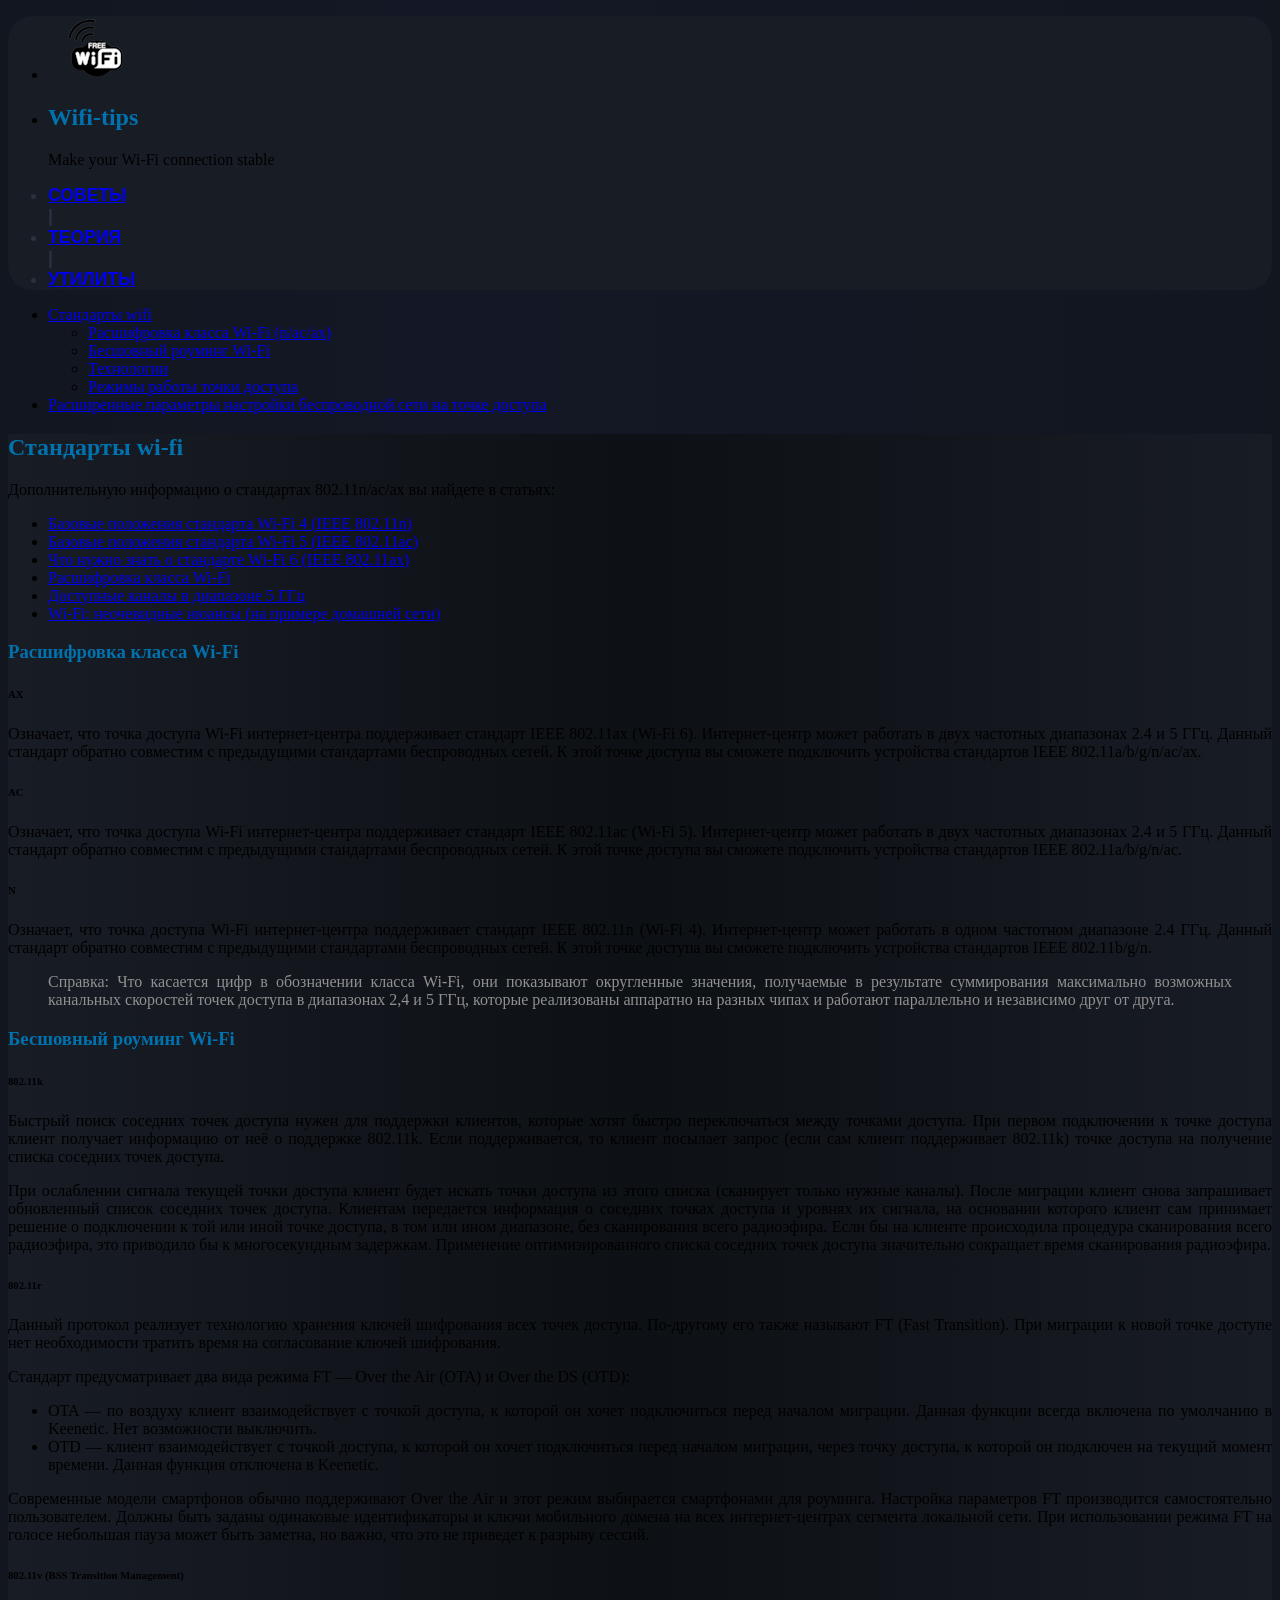
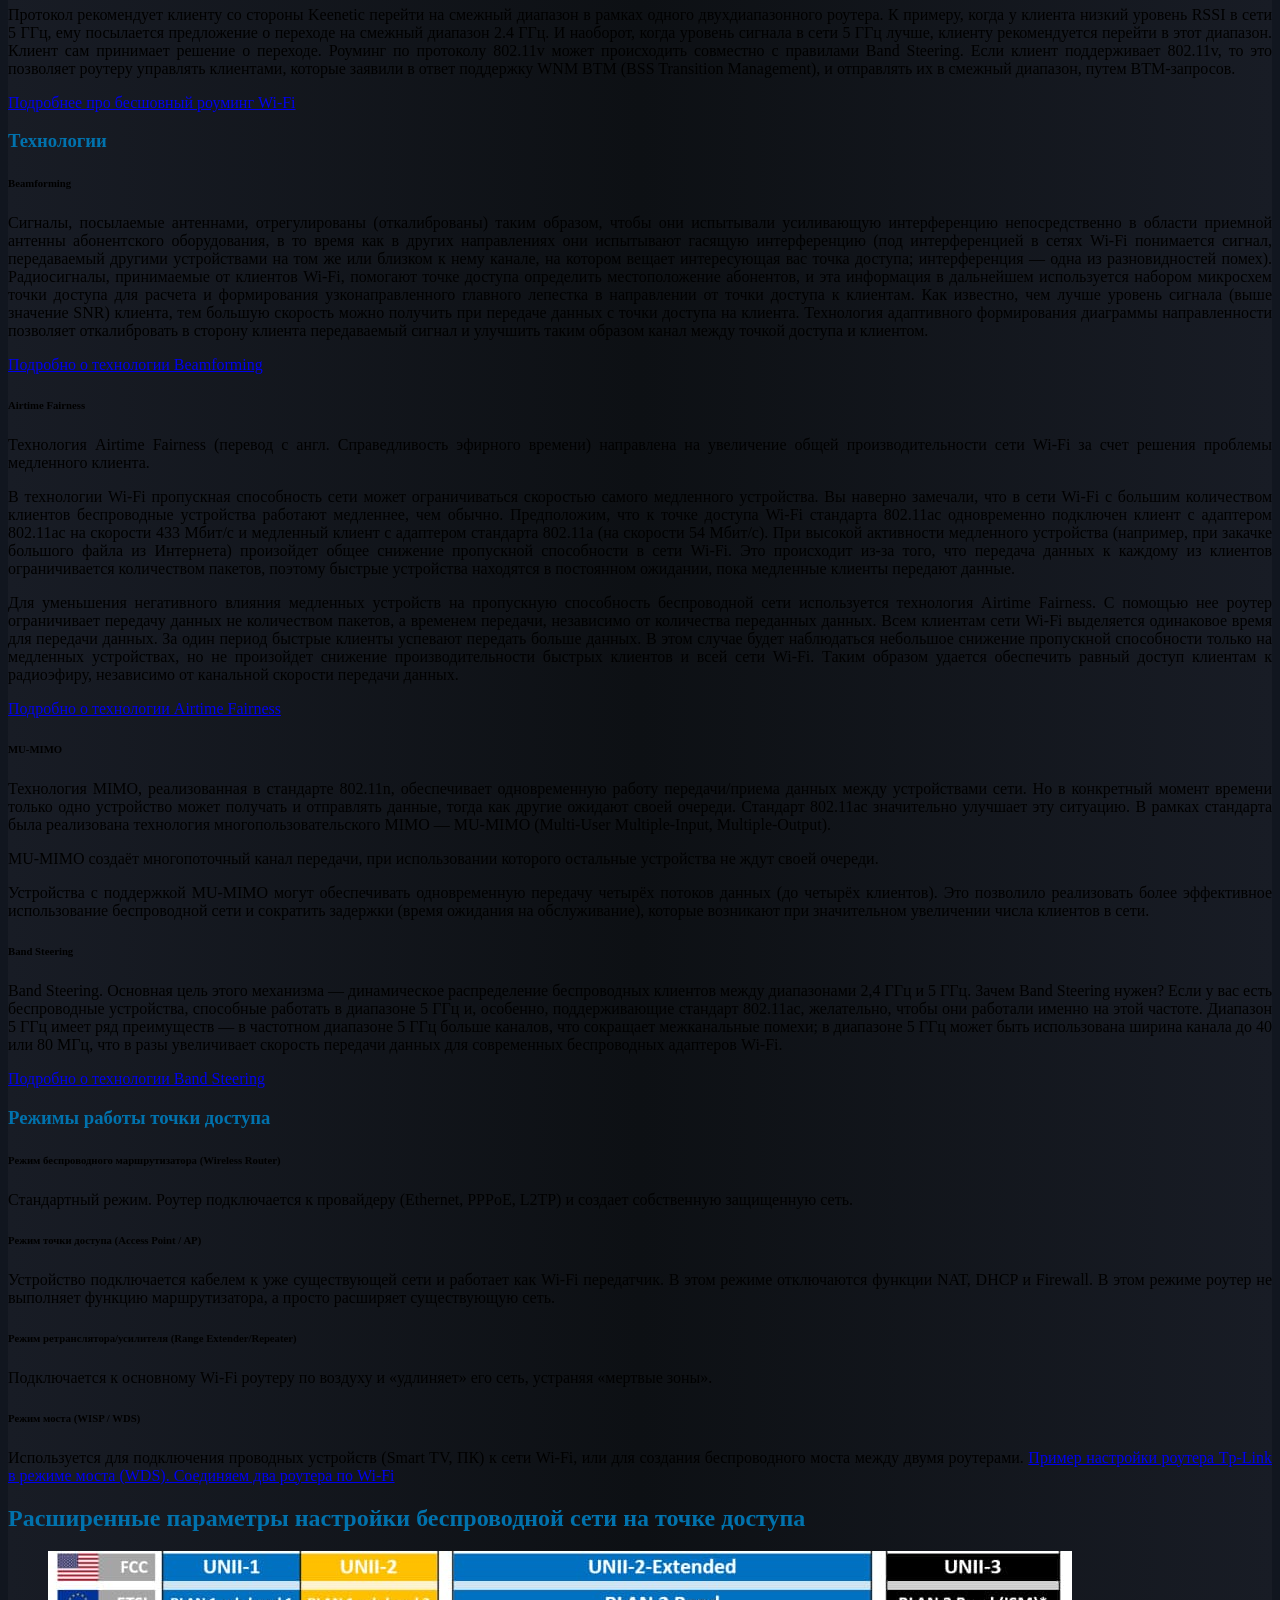
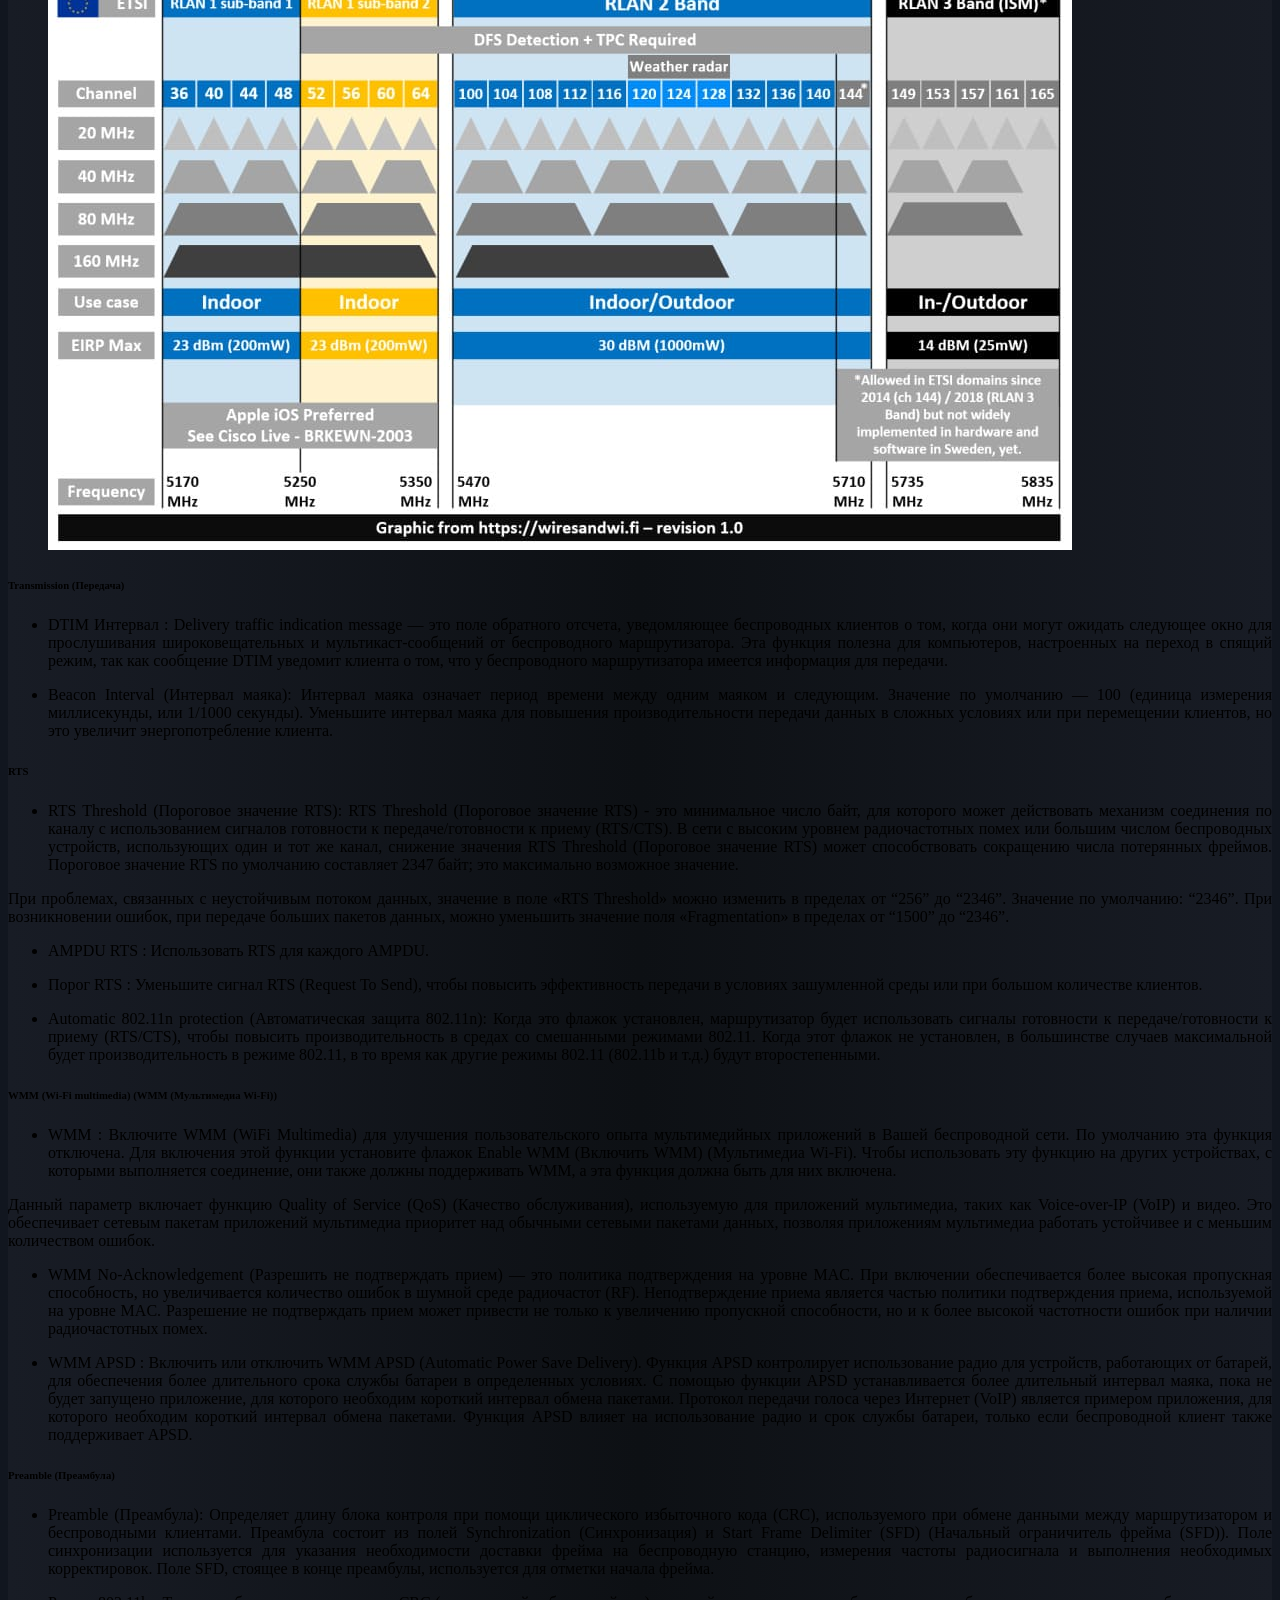
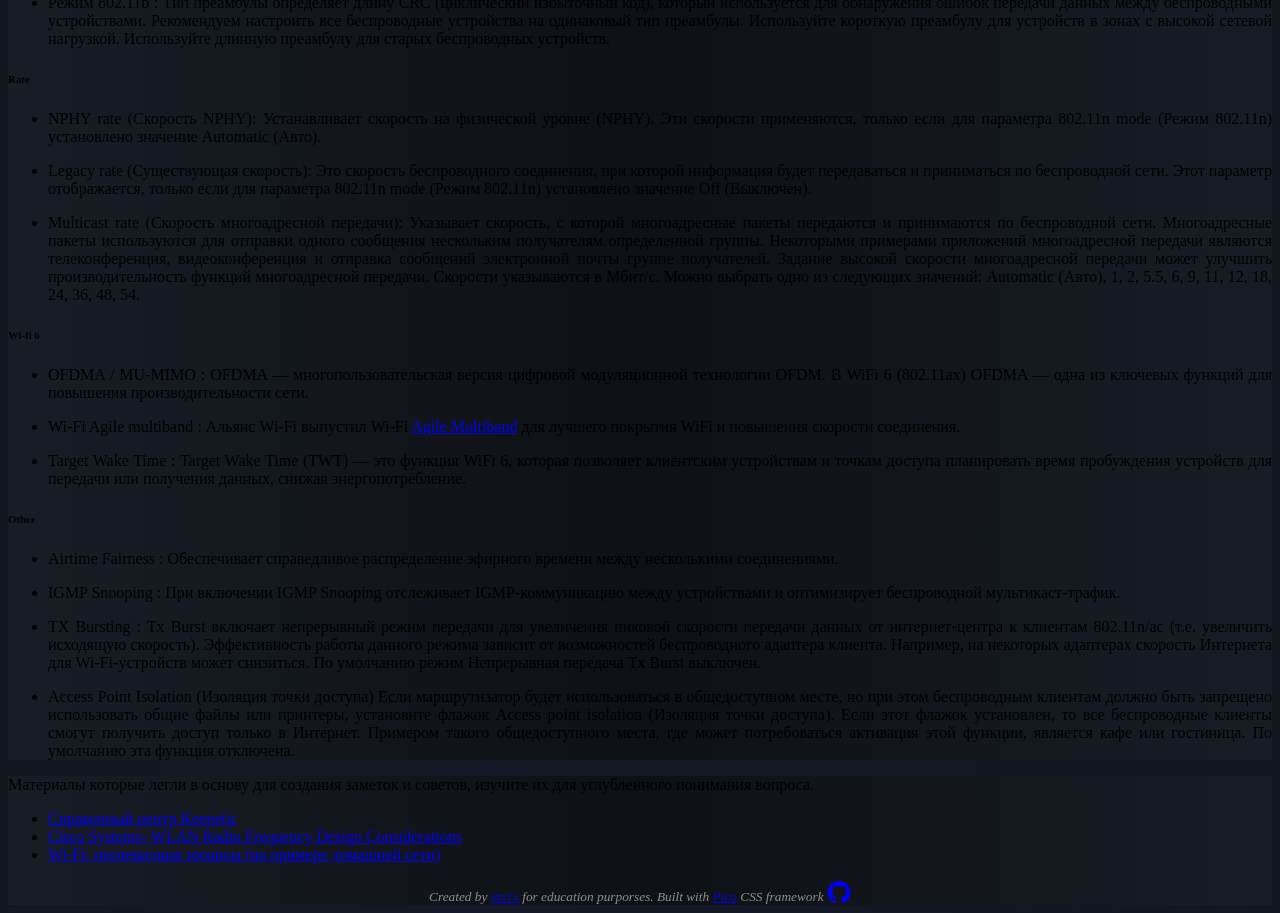
==== resources.html @ c03cee31 "Add more pages - Add resources and tools page - Add template" ====
<!DOCTYPE html>
<html lang="ru-BY">
  <head>
    <meta charset="utf-8">
    <meta name="viewport" content="width=device-width, initial-scale=1">
    <meta name="color-scheme" content="light dark">
    <title>Wi-fi tips</title>
    <meta name="description" content="Wi-Fi tips">
    <link rel="shortcut icon" href="assets/img/favicon.ico"/>
    <link rel="stylesheet" href="assets/css/pico.min.css">
    <link rel="stylesheet" href="assets/css/custom.css">
  </head>

  <body>
    <!-- Header -->
    <header class="container">
      <nav>
        <ul>
          <li>
            <img src="assets/img/wifi-logo-small.png"/>
          </li>
          <li>
            <hgroup>
              <h1>Wifi-tips</h1>
              <p>Make your Wi-Fi connection stable</p>
            </hgroup>
          </li>
        </ul>
        <ul>
          <strong id="navmenu">
            <li><a href="index.html#contents">Советы</a></li> | 
            <li><a href="resources.html">Теория</a></li> | 
            <li><a href="tools.html">Утилиты</a></li> 
          </strong>
        </ul>
      </nav>
    </header>
    <!-- ./ Header -->

    <!-- Main -->
    <main class="container">
      
      <!-- Article-->
      <ul id="contents">
        <li><a href="#wifi-standarts">Стандарты wifi</a></li>
        <ul>
          <li><a href="#wifi-class">Расшифровка класса Wi-Fi (n/ac/ax)</a></li>
          <li><a href="#mesh-class">Бесшовный роуминг Wi-Fi</a></li>
          <li><a href="#technology">Технологии</a></li>
          <li><a href="#access-point">Режимы работы точки доступа</a></li>
        </ul>
        <li><a href="#extended">Расширенные параметры настройки беспроводной сети на точке доступа</a></li>
      </ul>

      <article id="article">

        <h2 id="wifi-standarts">Стандарты wi-fi</h2>
        <p>Дополнительную информацию о стандартах 802.11n/ac/ax вы найдете в статьях:</p>
        <ul>
          <li>
            <a href="https://help.keenetic.com/hc/ru/articles/213968809">Базовые положения стандарта Wi-Fi 4 (IEEE 802.11n)</a>
          </li>
          <li>
            <a href="https://help.keenetic.com/hc/ru/articles/213968949">Базовые положения стандарта Wi-Fi 5 (IEEE 802.11ac)</a>
          </li>
          <li>
            <a href="https://help.keenetic.com/hc/ru/articles/360010536300">Что нужно знать о стандарте Wi-Fi 6 (IEEE 802.11ax)</a>
          </li>
          <li>
            <a href="https://help.keenetic.com/hc/ru/articles/360002452739-%D0%A0%D0%B0%D1%81%D1%88%D0%B8%D1%84%D1%80%D0%BE%D0%B2%D0%BA%D0%B0-%D0%BA%D0%BB%D0%B0%D1%81%D1%81%D0%B0-Wi-Fi">Расшифровка класса Wi-Fi</a>
          </li>
          <li>
            <a href="https://help.keenetic.com/hc/ru/articles/360012060379-%D0%94%D0%BE%D1%81%D1%82%D1%83%D0%BF%D0%BD%D1%8B%D0%B5-%D0%BA%D0%B0%D0%BD%D0%B0%D0%BB%D1%8B-%D0%B2-%D0%B4%D0%B8%D0%B0%D0%BF%D0%B0%D0%B7%D0%BE%D0%BD%D0%B5-5-%D0%93%D0%93%D1%86">Доступные каналы в диапазоне 5 ГГц</a>
          </li>
          <li>
            <a href="https://habr.com/ru/articles/149447/">Wi-Fi: неочевидные нюансы (на примере домашней сети)</a>
          </li>
        </ul>
        
        <h3 id="wifi-class">Расшифровка класса Wi-Fi</h3>
        <p>
          <h6>AX</h6> Означает, что точка доступа Wi-Fi интернет-центра поддерживает стандарт IEEE 802.11ax (Wi-Fi 6). Интернет-центр может работать в двух частотных диапазонах 2.4 и 5 ГГц. Данный стандарт обратно совместим с предыдущими стандартами беспроводных сетей. К этой точке доступа вы сможете подключить устройства стандартов IEEE 802.11a/b/g/n/ac/ax.
        </p>
        <p>
          <h6>AC</h6> Означает, что точка доступа Wi-Fi интернет-центра поддерживает стандарт IEEE 802.11ac (Wi-Fi 5). Интернет-центр может работать в двух частотных диапазонах 2.4 и 5 ГГц. Данный стандарт обратно совместим с предыдущими стандартами беспроводных сетей. К этой точке доступа вы сможете подключить устройства стандартов IEEE 802.11a/b/g/n/ac.
        </p>
        <p>
          <h6>N</h6> Означает, что точка доступа Wi-Fi интернет-центра поддерживает стандарт IEEE 802.11n (Wi-Fi 4). Интернет-центр может работать в одном частотном диапазоне 2.4 ГГц. Данный стандарт обратно совместим с предыдущими стандартами беспроводных сетей. К этой точке доступа вы сможете подключить устройства стандартов IEEE 802.11b/g/n.
        </p>
        <blockquote>
          Справка: Что касается цифр в обозначении класса Wi-Fi, они показывают округленные значения, получаемые в результате суммирования максимально возможных канальных скоростей точек доступа в диапазонах 2,4 и 5 ГГц, которые реализованы аппаратно на разных чипах и работают параллельно и независимо друг от друга.
        </blockquote>

        <h3 id="mesh-class">Бесшовный роуминг Wi-Fi</h3>
        <h6>802.11k</h6>
        <p>Быстрый поиск соседних точек доступа нужен для поддержки клиентов, которые хотят быстро переключаться между точками доступа. 
        При первом подключении к точке доступа клиент получает информацию от неё о поддержке 802.11k. 
        Если поддерживается, то клиент посылает запрос (если сам клиент поддерживает 802.11k) точке доступа на получение списка соседних точек доступа.
        </p>
        <p>
        При ослаблении сигнала текущей точки доступа клиент будет искать точки доступа из этого списка (сканирует только нужные каналы). 
        После миграции клиент снова запрашивает обновленный список соседних точек доступа. Клиентам передается информация о соседних точках доступа и уровнях их сигнала,
        на основании которого клиент сам принимает решение о подключении к той или иной точке доступа, в том или ином диапазоне, без сканирования всего радиоэфира. 
        Если бы на клиенте происходила процедура сканирования всего радиоэфира, это приводило бы к многосекундным задержкам. 
        Применение оптимизированного списка соседних точек доступа значительно сокращает время сканирования радиоэфира.
        </p>
        
        <h6>802.11r</h6>
        <p>Данный протокол реализует технологию хранения ключей шифрования всех точек доступа. По-другому его также называют FT (Fast Transition).
        При миграции к новой точке доступе нет необходимости тратить время на согласование ключей шифрования. 
        </p>
        <p>
          Стандарт предусматривает два вида режима FT — Over the Air (OTA) и Over the DS (OTD):
          <ul>
            <li>OTA — по воздуху клиент взаимодействует с точкой доступа, к которой он хочет подключиться перед началом миграции. Данная функции всегда включена по умолчанию в Keenetic. Нет возможности выключить.</li>
            <li>OTD — клиент взаимодействует с точкой доступа, к которой он хочет подключиться перед началом миграции, через точку доступа, к которой он подключен на текущий момент времени. Данная функция отключена в Keenetic.</li>
          </ul>
        </p>
        <p>
        Современные модели смартфонов обычно поддерживают Over the Air и этот режим выбирается смартфонами для роуминга.
        Настройка параметров FT производится самостоятельно пользователем. 
        Должны быть заданы одинаковые идентификаторы и ключи мобильного домена на всех интернет-центрах сегмента локальной сети.
        При использовании режима FT на голосе небольшая пауза может быть заметна, но важно, что это не приведет к разрыву сессий.
        </p>
        
        <h6>802.11v (BSS Transition Management)</h6>
        <p>
        Протокол рекомендует клиенту со стороны Keenetic перейти на смежный диапазон в рамках одного двухдиапазонного роутера.
        К примеру, когда у клиента низкий уровень RSSI в сети 5 ГГц, ему посылается предложение о переходе на смежный диапазон 2.4 ГГц. 
        И наоборот, когда уровень сигнала в сети 5 ГГц лучше, клиенту рекомендуется перейти в этот диапазон. Клиент сам принимает решение о переходе. 
        Роуминг по протоколу 802.11v может происходить совместно с правилами Band Steering. Если клиент поддерживает 802.11v, то это позволяет роутеру управлять клиентами,
        которые заявили в ответ поддержку WNM BTM (BSS Transition Management), и отправлять их в смежный диапазон, путем BTM-запросов.
        </p>
        <a href="https://support.keenetic.ru/ultra/kn-1811/ru/14706-wi-fi-seamless-roaming.html">Подробнее про бесшовный роуминг Wi-Fi</a>

        <h3 id="technology">Технологии</h3>
        <h6>Beamforming</h6>
        <p>
          Сигналы, посылаемые антеннами, отрегулированы (откалиброваны) таким образом, чтобы они испытывали усиливающую интерференцию непосредственно в области приемной антенны абонентского оборудования, в то время как в других направлениях они испытывают гасящую интерференцию (под интерференцией в сетях Wi-Fi понимается сигнал, передаваемый другими устройствами на том же или близком к нему канале, на котором вещает интересующая вас точка доступа; интерференция — одна из разновидностей помех).
          Радиосигналы, принимаемые от клиентов Wi-Fi, помогают точке доступа определить местоположение абонентов, и эта информация в дальнейшем используется набором микросхем точки доступа для расчета и формирования узконаправленного главного лепестка в направлении от точки доступа к клиентам. Как известно, чем лучше уровень сигнала (выше значение SNR) клиента, тем большую скорость можно получить при передаче данных с точки доступа на клиента.
          Технология адаптивного формирования диаграммы направленности позволяет откалибровать в сторону клиента передаваемый сигнал и улучшить таким образом канал между точкой доступа и клиентом.
        </p>
        <a href="https://support.keenetic.ru/ultra/kn-1811/ru/20433-beamforming-technology.html">Подробно о технологии Beamforming</a>
        
        <h6>Airtime Fairness</h6>
        <p>Технология Airtime Fairness (перевод с англ. Справедливость эфирного времени) направлена на увеличение общей производительности сети Wi-Fi за счет решения проблемы медленного клиента.</p>
        <p>
          В технологии Wi-Fi пропускная способность сети может ограничиваться скоростью самого медленного устройства. Вы наверно замечали, что в сети Wi-Fi с большим количеством клиентов беспроводные устройства работают медленнее, чем обычно. 
          Предположим, что к точке доступа Wi-Fi стандарта 802.11ac одновременно подключен клиент с адаптером 802.11ac на скорости 433 Мбит/с и медленный клиент с адаптером стандарта 802.11a (на скорости 54 Мбит/с). 
          При высокой активности медленного устройства (например, при закачке большого файла из Интернета) произойдет общее снижение пропускной способности в сети Wi-Fi. 
          Это происходит из-за того, что передача данных к каждому из клиентов ограничивается количеством пакетов, поэтому быстрые устройства находятся в постоянном ожидании, пока медленные клиенты передают данные.
        </p>
        <p>
          Для уменьшения негативного влияния медленных устройств на пропускную способность беспроводной сети используется технология Airtime Fairness. 
          С помощью нее роутер ограничивает передачу данных не количеством пакетов, а временем передачи, независимо от количества переданных данных. 
          Всем клиентам сети Wi-Fi выделяется одинаковое время для передачи данных. За один период быстрые клиенты успевают передать больше данных. 
          В этом случае будет наблюдаться небольшое снижение пропускной способности только на медленных устройствах, но не произойдет снижение производительности быстрых клиентов и всей сети Wi-Fi. 
          Таким образом удается обеспечить равный доступ клиентам к радиоэфиру, независимо от канальной скорости передачи данных.
        </p>
        <a href="https://support.keenetic.ru/ultra/kn-1811/ru/15222-airtime-fairness.html">Подробно о технологии Airtime Fairness</a>

        <h6>MU-MIMO</h6>
        <p>
        Технология MIMO, реализованная в стандарте 802.11n, обеспечивает одновременную работу передачи/приема данных между устройствами сети. 
        Но в конкретный момент времени только одно устройство может получать и отправлять данные, тогда как другие ожидают своей очереди. 
        Стандарт 802.11ас значительно улучшает эту ситуацию. В рамках стандарта была реализована технология многопользовательского MIMO — MU-MIMO (Multi-User Multiple-Input, Multiple-Output).
        </p>

        <p>MU-MIMO создаёт многопоточный канал передачи, при использовании которого остальные устройства не ждут своей очереди.</p>

        <p>
        Устройства с поддержкой MU-MIMO могут обеспечивать одновременную передачу четырёх потоков данных (до четырёх клиентов). 
        Это позволило реализовать более эффективное использование беспроводной сети и сократить задержки (время ожидания на обслуживание), которые возникают при значительном увеличении числа клиентов в сети.
        </p>

        <h6>Band Steering</h6>
        <p>
          Band Steering. Основная цель этого механизма — динамическое распределение беспроводных клиентов между диапазонами 2,4 ГГц и 5 ГГц.
          Зачем Band Steering нужен? Если у вас есть беспроводные устройства, способные работать в диапазоне 5 ГГц и, особенно, поддерживающие стандарт 802.11ac, желательно, чтобы они работали именно на этой частоте. 
          Диапазон 5 ГГц имеет ряд преимуществ — в частотном диапазоне 5 ГГц больше каналов, что сокращает межканальные помехи; в диапазоне 5 ГГц может быть использована ширина канала до 40 или 80 МГц, что в разы увеличивает скорость передачи данных для современных беспроводных адаптеров Wi-Fi. 
        </p>
        <a href="https://support.keenetic.ru/ultra/kn-1811/ru/15221-band-steering.html">Подробно о технологии Band Steering</a>
        
        <h3 id="access-point">Режимы работы точки доступа</h3>
          <h6>Режим беспроводного маршрутизатора (Wireless Router)</h6>
          Стандартный режим. Роутер подключается к провайдеру (Ethernet, PPPoE, L2TP) и создает собственную защищенную сеть.
          <h6>Режим точки доступа (Access Point / AP)</h6>
          Устройство подключается кабелем к уже существующей сети и работает как Wi-Fi передатчик. В этом режиме отключаются функции NAT, DHCP и Firewall. В этом режиме роутер не выполняет функцию маршрутизатора, а просто расширяет существующую сеть.
          <h6>Режим ретранслятора/усилителя (Range Extender/Repeater)</h6>
          Подключается к основному Wi-Fi роутеру по воздуху и «удлиняет» его сеть, устраняя «мертвые зоны».
          <h6>Режим моста (WISP / WDS)</h6>
          Используется для подключения проводных устройств (Smart TV, ПК) к сети Wi-Fi, или для создания беспроводного моста между двумя роутерами. <a href="https://help-wifi.com/tp-link/nastrojka-routera-tp-link-v-rezhime-mosta-wds-soedinyaem-dva-routera-po-wi-fi/#google_vignette">Пример настройки роутера Tp-Link в режиме моста (WDS). Соединяем два роутера по Wi-Fi</a>
        </ul>
        
        <h2 id="extended">Расширенные параметры настройки беспроводной сети на точке доступа</h2>
        
        <figure>
          <img src="assets/img/wifi-channels-5ghz.jpg"></figure>
        </figure>

        <p>
          <h6>Transmission (Передача)</h6>
        </p>
        <ul>
          <li>
            <p>DTIM Интервал : Delivery traffic indication message — это поле обратного отсчета, уведомляющее беспроводных клиентов о том, когда они могут ожидать следующее окно для прослушивания широковещательных и мультикаст-сообщений от беспроводного маршрутизатора. Эта функция полезна для компьютеров, настроенных на переход в спящий режим, так как сообщение DTIM уведомит клиента о том, что у беспроводного маршрутизатора имеется информация для передачи.</p>
          </li>
          <li>
            <p>Beacon Interval (Интервал маяка): Интервал маяка означает период времени между одним маяком и следующим. Значение по умолчанию — 100 (единица измерения миллисекунды, или 1/1000 секунды). Уменьшите интервал маяка для повышения производительности передачи данных в сложных условиях или при перемещении клиентов, но это увеличит энергопотребление клиента.</p>
          </li>
        </ul>
        <p>
          <h6>RTS</h6>
        </p>
        <ul>
          <li>RTS Threshold (Пороговое значение RTS): RTS Threshold (Пороговое значение RTS) - это минимальное число байт, для которого может действовать механизм соединения по каналу с использованием сигналов готовности к передаче/готовности к приему (RTS/CTS). В сети с высоким уровнем радиочастотных помех или большим числом беспроводных устройств, использующих один и тот же канал, снижение значения RTS Threshold (Пороговое значение RTS) может способствовать сокращению числа потерянных фреймов. Пороговое значение RTS по умолчанию составляет 2347 байт; это максимально возможное значение.</li>
        </ul>
        <p>При проблемах, связанных с неустойчивым потоком данных, значение в поле «RTS Threshold» можно изменить в пределах от “256” до “2346”. Значение по умолчанию: “2346”. При возникновении ошибок, при передаче больших пакетов данных, можно уменьшить значение поля «Fragmentation» в пределах от “1500” до “2346”. </p>
        <ul>
          <li>
            <p>AMPDU RTS : Использовать RTS для каждого AMPDU.</p>
          </li>
          <li>
            <p>Порог RTS : Уменьшите сигнал RTS (Request To Send), чтобы повысить эффективность передачи в условиях зашумленной среды или при большом количестве клиентов.</p>
          </li>
          <li>
            <p>Automatic 802.11n protection (Автоматическая защита 802.11n): Когда это флажок установлен, маршрутизатор будет использовать сигналы готовности к передаче/готовности к приему (RTS/CTS), чтобы повысить производительность в средах со смешанными режимами 802.11. Когда этот флажок не установлен, в большинстве случаев максимальной будет производительность в режиме 802.11, в то время как другие режимы 802.11 (802.11b и т.д.) будут второстепенными.</p>
          </li>
        </ul>
        <p>
          <h6>WMM (Wi-Fi multimedia) (WMM (Мультимедиа Wi-Fi))</h6>
        </p>
        <ul>
          <li>WMM : Включите WMM (WiFi Multimedia) для улучшения пользовательского опыта мультимедийных приложений в Вашей беспроводной сети. По умолчанию эта функция отключена. Для включения этой функции установите флажок Enable WMM (Включить WMM) (Мультимедиа Wi-Fi). Чтобы использовать эту функцию на других устройствах, с которыми выполняется соединение, они также должны поддерживать WMM, а эта функция должна быть для них включена.</li>
        </ul>
        <p>Данный параметр включает функцию Quality of Service (QoS) (Качество обслуживания), используемую для приложений мультимедиа, таких как Voice-over-IP (VoIP) и видео. Это обеспечивает сетевым пакетам приложений мультимедиа приоритет над обычными сетевыми пакетами данных, позволяя приложениям мультимедиа работать устойчивее и с меньшим количеством ошибок.</p>
        <ul>
          <li>
            <p>WMM No-Acknowledgement (Разрешить не подтверждать прием) — это политика подтверждения на уровне MAC. При включении обеспечивается более высокая пропускная способность, но увеличивается количество ошибок в шумной среде радиочастот (RF). Неподтверждение приема является частью политики подтверждения приема, используемой на уровне MAC. Разрешение не подтверждать прием может привести не только к увеличению пропускной способности, но и к более высокой частотности ошибок при наличии радиочастотных помех.</p>
          </li>
          <li>
            <p>WMM APSD : Включить или отключить WMM APSD (Automatic Power Save Delivery). Функция APSD контролирует использование радио для устройств, работающих от батарей, для обеспечения более длительного срока службы батареи в определенных условиях. С помощью функции APSD устанавливается более длительный интервал маяка, пока не будет запущено приложение, для которого необходим короткий интервал обмена пакетами. Протокол передачи голоса через Интернет (VoIP) является примером приложения, для которого необходим короткий интервал обмена пакетами. Функция APSD влияет на использование радио и срок службы батареи, только если беспроводной клиент также поддерживает APSD.</p>
          </li>
        </ul>
        <p>
          <h6>Preamble (Преамбула)</h6>
        </p>
        <ul>
          <li>
            <p>Preamble (Преамбула): Определяет длину блока контроля при помощи циклического избыточного кода (CRC), используемого при обмене данными между маршрутизатором и беспроводными клиентами. Преамбула состоит из полей Synchronization (Синхронизация) и Start Frame Delimiter (SFD) (Начальный ограничитель фрейма (SFD)). Поле синхронизации используется для указания необходимости доставки фрейма на беспроводную станцию, измерения частоты радиосигнала и выполнения необходимых корректировок. Поле SFD, стоящее в конце преамбулы, используется для отметки начала фрейма.</p>
          </li>
          <li>
            <p>Режим 802.11b : Тип преамбулы определяет длину CRC (циклический избыточный код), который используется для обнаружения ошибок передачи данных между беспроводными устройствами. Рекомендуем настроить все беспроводные устройства на одинаковый тип преамбулы. Используйте короткую преамбулу для устройств в зонах с высокой сетевой нагрузкой. Используйте длинную преамбулу для старых беспроводных устройств.</p>
          </li>
        </ul>
        <p>
          <h6>Rate</h6>
        </p>
        <ul>
          <li>
            <p>NPHY rate (Скорость NPHY): Устанавливает скорость на физической уровне (NPHY). Эти скорости применяются, только если для параметра 802.11n mode (Режим 802.11n) установлено значение Automatic (Авто).</p>
          </li>
          <li>
            <p>Legacy rate (Существующая скорость): Это скорость беспроводного соединения, при которой информация будет передаваться и приниматься по беспроводной сети. Этот параметр отображается, только если для параметра 802.11n mode (Режим 802.11n) установлено значение Off (Выключен).</p>
          </li>
          <li>
            <p>Multicast rate (Скорость многоадресной передачи): Указывает скорость, с которой многоадресные пакеты передаются и принимаются по беспроводной сети. Многоадресные пакеты используются для отправки одного сообщения нескольким получателям определенной группы. Некоторыми примерами приложений многоадресной передачи являются телеконференция, видеоконференция и отправка сообщений электронной почты группе получателей. Задание высокой скорости многоадресной передачи может улучшить производительность функций многоадресной передачи. Скорости указываются в Мбит/с. Можно выбрать одно из следующих значений: Automatic (Авто), 1, 2, 5.5, 6, 9, 11, 12, 18, 24, 36, 48, 54.</p>
          </li>
        </ul>
        <p>
          <h6>Wi-fi 6</h6>
        </p>
        <ul>
          <li>
            <p>OFDMA / MU-MIMO : OFDMA — многопользовательская версия цифровой модуляционной технологии OFDM. В WiFi 6 (802.11ax) OFDMA — одна из ключевых функций для повышения производительности сети.</p>
          </li>
          <li>
            <p>Wi-Fi Agile multiband : Альянс Wi-Fi выпустил Wi-Fi <a href="https://www.asus.com/ru/support/faq/1042471/">Agile Multiband</a> для лучшего покрытия WiFi и повышения скорости соединения. </p>
          </li>
          <li>
            <p>Target Wake Time : Target Wake Time (TWT) — это функция WiFi 6, которая позволяет клиентским устройствам и точкам доступа планировать время пробуждения устройств для передачи или получения данных, снижая энергопотребление.</p>
          </li>
        </ul>
        <p>
          <h6>Other</h6>
        </p>
        <ul>
          <li>
            <p>Airtime Fairness : Обеспечивает справедливое распределение эфирного времени между несколькими соединениями.</p>
          </li>
          <li>
            <p>IGMP Snooping : При включении IGMP Snooping отслеживает IGMP-коммуникацию между устройствами и оптимизирует беспроводной мультикаст-трафик.</p>
          </li>
          <li>
            <p>TX Bursting : Tx Burst включает непрерывный режим передачи для увеличения пиковой скорости передачи данных от интернет-центра к клиентам 802.11n/ac (т.е. увеличить исходящую скорость). Эффективность работы данного режима зависит от возможностей беспроводного адаптера клиента. Например, на некоторых адаптерах скорость Интернета для Wi-Fi-устройств может снизиться. По умолчанию режим Непрерывная передача Tx Burst выключен.</p>
          </li>
          <li>
            <p>Access Point Isolation (Изоляция точки доступа) Если маршрутизатор будет использоваться в общедоступном месте, но при этом беспроводным клиентам должно быть запрещено использовать общие файлы или принтеры, установите флажок Access point isolation (Изоляция точки доступа). Если этот флажок установлен, то все беспроводные клиенты смогут получить доступ только в Интернет. Примером такого общедоступного места, где может потребоваться активация этой функции, является кафе или гостиница. По умолчанию эта функция отключена.</p>
          </li>
        </ul>
      </article>

    <article id="footer">
      <p>Материалы которые легли в основу для создания заметок и советов, изучите их для углубленного понимания вопроса.</p>
      <p>
        <ul>
          <li><a href="https://support.keenetic.ru/ultra/kn-1811/ru/19950-wi-fi.html">Справочный центр Keenetic</a></li>
          <li><a href="https://www.cisco.com/en/US/docs/solutions/Enterprise/Mobility/emob30dg/RFDesign.html#wp1000390">Cisco Systems- WLAN Radio Frequency Design Considerations</a></li>
          <li><a href="https://habr.com/ru/articles/149447/">Wi-Fi: неочевидные нюансы (на примере домашней сети)</a></li>
        </ul>
      </p>
      <footer>
        <small>
          Created by <a href="https://github.com/ins1x/">ins1x</a> for education purporses. Built with <a href="https://picocss.com">Pico</a> CSS framework
          <a href="https://github.com/ins1x/wifi-tips">
            <svg data-component="Octicon" aria-hidden="true" focusable="false" class="octicon octicon-mark-github" viewBox="0 0 24 24" width="24" height="24" fill="currentColor" display="inline-block" overflow="visible" style="vertical-align:text-bottom"><path d="M10.226 17.284c-2.965-.36-5.054-2.493-5.054-5.256 0-1.123.404-2.336 1.078-3.144-.292-.741-.247-2.314.09-2.965.898-.112 2.111.36 2.83 1.01.853-.269 1.752-.404 2.853-.404 1.1 0 1.999.135 2.807.382.696-.629 1.932-1.1 2.83-.988.315.606.36 2.179.067 2.942.72.854 1.101 2 1.101 3.167 0 2.763-2.089 4.852-5.098 5.234.763.494 1.28 1.572 1.28 2.807v2.336c0 .674.561 1.056 1.235.786 4.066-1.55 7.255-5.615 7.255-10.646C23.5 6.188 18.334 1 11.978 1 5.62 1 .5 6.188.5 12.545c0 4.986 3.167 9.12 7.435 10.669.606.225 1.19-.18 1.19-.786V20.63a2.9 2.9 0 0 1-1.078.224c-1.483 0-2.359-.808-2.987-2.313-.247-.607-.517-.966-1.034-1.033-.27-.023-.359-.135-.359-.27 0-.27.45-.471.898-.471.652 0 1.213.404 1.797 1.235.45.651.921.943 1.483.943.561 0 .92-.202 1.437-.719.382-.381.674-.718.944-.943"></path></svg>
          </a>
        </small>
      </footer>
    </article>
      <!-- ./ Articles-->
    </main>
    <!-- ./ Main -->
  </body>
</html>
---- assets/css/pico.min.css ----
@charset "UTF-8";/*!
 * Pico CSS ✨ v2.1.1 (https://picocss.com)
 * Copyright 2019-2025 - Licensed under MIT
 */:host,:root{--pico-font-family-emoji:"Apple Color Emoji","Segoe UI Emoji","Segoe UI Symbol","Noto Color Emoji";--pico-font-family-sans-serif:system-ui,"Segoe UI",Roboto,Oxygen,Ubuntu,Cantarell,Helvetica,Arial,"Helvetica Neue",sans-serif,var(--pico-font-family-emoji);--pico-font-family-monospace:ui-monospace,SFMono-Regular,"SF Mono",Menlo,Consolas,"Liberation Mono",monospace,var(--pico-font-family-emoji);--pico-font-family:var(--pico-font-family-sans-serif);--pico-line-height:1.5;--pico-font-weight:400;--pico-font-size:100%;--pico-text-underline-offset:0.1rem;--pico-border-radius:0.25rem;--pico-border-width:0.0625rem;--pico-outline-width:0.125rem;--pico-transition:0.2s ease-in-out;--pico-spacing:1rem;--pico-typography-spacing-vertical:1rem;--pico-block-spacing-vertical:var(--pico-spacing);--pico-block-spacing-horizontal:var(--pico-spacing);--pico-grid-column-gap:var(--pico-spacing);--pico-grid-row-gap:var(--pico-spacing);--pico-form-element-spacing-vertical:0.75rem;--pico-form-element-spacing-horizontal:1rem;--pico-group-box-shadow:0 0 0 rgba(0, 0, 0, 0);--pico-group-box-shadow-focus-with-button:0 0 0 var(--pico-outline-width) var(--pico-primary-focus);--pico-group-box-shadow-focus-with-input:0 0 0 0.0625rem var(--pico-form-element-border-color);--pico-modal-overlay-backdrop-filter:blur(0.375rem);--pico-nav-element-spacing-vertical:1rem;--pico-nav-element-spacing-horizontal:0.5rem;--pico-nav-link-spacing-vertical:0.5rem;--pico-nav-link-spacing-horizontal:0.5rem;--pico-nav-breadcrumb-divider:">";--pico-icon-checkbox:url("data:image/svg+xml,%3Csvg xmlns='http://www.w3.org/2000/svg' width='24' height='24' viewBox='0 0 24 24' fill='none' stroke='rgb(255, 255, 255)' stroke-width='4' stroke-linecap='round' stroke-linejoin='round'%3E%3Cpolyline points='20 6 9 17 4 12'%3E%3C/polyline%3E%3C/svg%3E");--pico-icon-minus:url("data:image/svg+xml,%3Csvg xmlns='http://www.w3.org/2000/svg' width='24' height='24' viewBox='0 0 24 24' fill='none' stroke='rgb(255, 255, 255)' stroke-width='4' stroke-linecap='round' stroke-linejoin='round'%3E%3Cline x1='5' y1='12' x2='19' y2='12'%3E%3C/line%3E%3C/svg%3E");--pico-icon-chevron:url("data:image/svg+xml,%3Csvg xmlns='http://www.w3.org/2000/svg' width='24' height='24' viewBox='0 0 24 24' fill='none' stroke='rgb(136, 145, 164)' stroke-width='2' stroke-linecap='round' stroke-linejoin='round'%3E%3Cpolyline points='6 9 12 15 18 9'%3E%3C/polyline%3E%3C/svg%3E");--pico-icon-date:url("data:image/svg+xml,%3Csvg xmlns='http://www.w3.org/2000/svg' width='24' height='24' viewBox='0 0 24 24' fill='none' stroke='rgb(136, 145, 164)' stroke-width='2' stroke-linecap='round' stroke-linejoin='round'%3E%3Crect x='3' y='4' width='18' height='18' rx='2' ry='2'%3E%3C/rect%3E%3Cline x1='16' y1='2' x2='16' y2='6'%3E%3C/line%3E%3Cline x1='8' y1='2' x2='8' y2='6'%3E%3C/line%3E%3Cline x1='3' y1='10' x2='21' y2='10'%3E%3C/line%3E%3C/svg%3E");--pico-icon-time:url("data:image/svg+xml,%3Csvg xmlns='http://www.w3.org/2000/svg' width='24' height='24' viewBox='0 0 24 24' fill='none' stroke='rgb(136, 145, 164)' stroke-width='2' stroke-linecap='round' stroke-linejoin='round'%3E%3Ccircle cx='12' cy='12' r='10'%3E%3C/circle%3E%3Cpolyline points='12 6 12 12 16 14'%3E%3C/polyline%3E%3C/svg%3E");--pico-icon-search:url("data:image/svg+xml,%3Csvg xmlns='http://www.w3.org/2000/svg' width='24' height='24' viewBox='0 0 24 24' fill='none' stroke='rgb(136, 145, 164)' stroke-width='1.5' stroke-linecap='round' stroke-linejoin='round'%3E%3Ccircle cx='11' cy='11' r='8'%3E%3C/circle%3E%3Cline x1='21' y1='21' x2='16.65' y2='16.65'%3E%3C/line%3E%3C/svg%3E");--pico-icon-close:url("data:image/svg+xml,%3Csvg xmlns='http://www.w3.org/2000/svg' width='24' height='24' viewBox='0 0 24 24' fill='none' stroke='rgb(136, 145, 164)' stroke-width='3' stroke-linecap='round' stroke-linejoin='round'%3E%3Cline x1='18' y1='6' x2='6' y2='18'%3E%3C/line%3E%3Cline x1='6' y1='6' x2='18' y2='18'%3E%3C/line%3E%3C/svg%3E");--pico-icon-loading:url("data:image/svg+xml,%3Csvg fill='none' height='24' width='24' viewBox='0 0 24 24' xmlns='http://www.w3.org/2000/svg' %3E%3Cstyle%3E g %7B animation: rotate 2s linear infinite; transform-origin: center center; %7D circle %7B stroke-dasharray: 75,100; stroke-dashoffset: -5; animation: dash 1.5s ease-in-out infinite; stroke-linecap: round; %7D @keyframes rotate %7B 0%25 %7B transform: rotate(0deg); %7D 100%25 %7B transform: rotate(360deg); %7D %7D @keyframes dash %7B 0%25 %7B stroke-dasharray: 1,100; stroke-dashoffset: 0; %7D 50%25 %7B stroke-dasharray: 44.5,100; stroke-dashoffset: -17.5; %7D 100%25 %7B stroke-dasharray: 44.5,100; stroke-dashoffset: -62; %7D %7D %3C/style%3E%3Cg%3E%3Ccircle cx='12' cy='12' r='10' fill='none' stroke='rgb(136, 145, 164)' stroke-width='4' /%3E%3C/g%3E%3C/svg%3E")}@media (min-width:576px){:host,:root{--pico-font-size:106.25%}}@media (min-width:768px){:host,:root{--pico-font-size:112.5%}}@media (min-width:1024px){:host,:root{--pico-font-size:118.75%}}@media (min-width:1280px){:host,:root{--pico-font-size:125%}}@media (min-width:1536px){:host,:root{--pico-font-size:131.25%}}a{--pico-text-decoration:underline}a.contrast,a.secondary{--pico-text-decoration:underline}small{--pico-font-size:0.875em}h1,h2,h3,h4,h5,h6{--pico-font-weight:700}h1{--pico-font-size:2rem;--pico-line-height:1.125;--pico-typography-spacing-top:3rem}h2{--pico-font-size:1.75rem;--pico-line-height:1.15;--pico-typography-spacing-top:2.625rem}h3{--pico-font-size:1.5rem;--pico-line-height:1.175;--pico-typography-spacing-top:2.25rem}h4{--pico-font-size:1.25rem;--pico-line-height:1.2;--pico-typography-spacing-top:1.874rem}h5{--pico-font-size:1.125rem;--pico-line-height:1.225;--pico-typography-spacing-top:1.6875rem}h6{--pico-font-size:1rem;--pico-line-height:1.25;--pico-typography-spacing-top:1.5rem}tfoot td,tfoot th,thead td,thead th{--pico-font-weight:600;--pico-border-width:0.1875rem}code,kbd,pre,samp{--pico-font-family:var(--pico-font-family-monospace)}kbd{--pico-font-weight:bolder}:where(select,textarea),input:not([type=submit],[type=button],[type=reset],[type=checkbox],[type=radio],[type=file]){--pico-outline-width:0.0625rem}[type=search]{--pico-border-radius:5rem}[type=checkbox],[type=radio]{--pico-border-width:0.125rem}[type=checkbox][role=switch]{--pico-border-width:0.1875rem}details.dropdown summary:not([role=button]){--pico-outline-width:0.0625rem}nav details.dropdown summary:focus-visible{--pico-outline-width:0.125rem}[role=search]{--pico-border-radius:5rem}[role=group]:has(button.secondary:focus,[type=submit].secondary:focus,[type=button].secondary:focus,[role=button].secondary:focus),[role=search]:has(button.secondary:focus,[type=submit].secondary:focus,[type=button].secondary:focus,[role=button].secondary:focus){--pico-group-box-shadow-focus-with-button:0 0 0 var(--pico-outline-width) var(--pico-secondary-focus)}[role=group]:has(button.contrast:focus,[type=submit].contrast:focus,[type=button].contrast:focus,[role=button].contrast:focus),[role=search]:has(button.contrast:focus,[type=submit].contrast:focus,[type=button].contrast:focus,[role=button].contrast:focus){--pico-group-box-shadow-focus-with-button:0 0 0 var(--pico-outline-width) var(--pico-contrast-focus)}[role=group] [role=button],[role=group] [type=button],[role=group] [type=submit],[role=group] button,[role=search] [role=button],[role=search] [type=button],[role=search] [type=submit],[role=search] button{--pico-form-element-spacing-horizontal:2rem}details summary[role=button]:not(.outline)::after{filter:brightness(0) invert(1)}[aria-busy=true]:not(input,select,textarea):is(button,[type=submit],[type=button],[type=reset],[role=button]):not(.outline)::before{filter:brightness(0) invert(1)}:host(:not([data-theme=dark])),:root:not([data-theme=dark]),[data-theme=light]{color-scheme:light;--pico-background-color:#fff;--pico-color:#373c44;--pico-text-selection-color:rgba(2, 154, 232, 0.25);--pico-muted-color:#646b79;--pico-muted-border-color:rgb(231, 234, 239.5);--pico-primary:#0172ad;--pico-primary-background:#0172ad;--pico-primary-border:var(--pico-primary-background);--pico-primary-underline:rgba(1, 114, 173, 0.5);--pico-primary-hover:#015887;--pico-primary-hover-background:#02659a;--pico-primary-hover-border:var(--pico-primary-hover-background);--pico-primary-hover-underline:var(--pico-primary-hover);--pico-primary-focus:rgba(2, 154, 232, 0.5);--pico-primary-inverse:#fff;--pico-secondary:#5d6b89;--pico-secondary-background:#525f7a;--pico-secondary-border:var(--pico-secondary-background);--pico-secondary-underline:rgba(93, 107, 137, 0.5);--pico-secondary-hover:#48536b;--pico-secondary-hover-background:#48536b;--pico-secondary-hover-border:var(--pico-secondary-hover-background);--pico-secondary-hover-underline:var(--pico-secondary-hover);--pico-secondary-focus:rgba(93, 107, 137, 0.25);--pico-secondary-inverse:#fff;--pico-contrast:#181c25;--pico-contrast-background:#181c25;--pico-contrast-border:var(--pico-contrast-background);--pico-contrast-underline:rgba(24, 28, 37, 0.5);--pico-contrast-hover:#000;--pico-contrast-hover-background:#000;--pico-contrast-hover-border:var(--pico-contrast-hover-background);--pico-contrast-hover-underline:var(--pico-secondary-hover);--pico-contrast-focus:rgba(93, 107, 137, 0.25);--pico-contrast-inverse:#fff;--pico-box-shadow:0.0145rem 0.029rem 0.174rem rgba(129, 145, 181, 0.01698),0.0335rem 0.067rem 0.402rem rgba(129, 145, 181, 0.024),0.0625rem 0.125rem 0.75rem rgba(129, 145, 181, 0.03),0.1125rem 0.225rem 1.35rem rgba(129, 145, 181, 0.036),0.2085rem 0.417rem 2.502rem rgba(129, 145, 181, 0.04302),0.5rem 1rem 6rem rgba(129, 145, 181, 0.06),0 0 0 0.0625rem rgba(129, 145, 181, 0.015);--pico-h1-color:#2d3138;--pico-h2-color:#373c44;--pico-h3-color:#424751;--pico-h4-color:#4d535e;--pico-h5-color:#5c6370;--pico-h6-color:#646b79;--pico-mark-background-color:rgb(252.5, 230.5, 191.5);--pico-mark-color:#0f1114;--pico-ins-color:rgb(28.5, 105.5, 84);--pico-del-color:rgb(136, 56.5, 53);--pico-blockquote-border-color:var(--pico-muted-border-color);--pico-blockquote-footer-color:var(--pico-muted-color);--pico-button-box-shadow:0 0 0 rgba(0, 0, 0, 0);--pico-button-hover-box-shadow:0 0 0 rgba(0, 0, 0, 0);--pico-table-border-color:var(--pico-muted-border-color);--pico-table-row-stripped-background-color:rgba(111, 120, 135, 0.0375);--pico-code-background-color:rgb(243, 244.5, 246.75);--pico-code-color:#646b79;--pico-code-kbd-background-color:var(--pico-color);--pico-code-kbd-color:var(--pico-background-color);--pico-form-element-background-color:rgb(251, 251.5, 252.25);--pico-form-element-selected-background-color:#dfe3eb;--pico-form-element-border-color:#cfd5e2;--pico-form-element-color:#23262c;--pico-form-element-placeholder-color:var(--pico-muted-color);--pico-form-element-active-background-color:#fff;--pico-form-element-active-border-color:var(--pico-primary-border);--pico-form-element-focus-color:var(--pico-primary-border);--pico-form-element-disabled-opacity:0.5;--pico-form-element-invalid-border-color:rgb(183.5, 105.5, 106.5);--pico-form-element-invalid-active-border-color:rgb(200.25, 79.25, 72.25);--pico-form-element-invalid-focus-color:var(--pico-form-element-invalid-active-border-color);--pico-form-element-valid-border-color:rgb(76, 154.5, 137.5);--pico-form-element-valid-active-border-color:rgb(39, 152.75, 118.75);--pico-form-element-valid-focus-color:var(--pico-form-element-valid-active-border-color);--pico-switch-background-color:#bfc7d9;--pico-switch-checked-background-color:var(--pico-primary-background);--pico-switch-color:#fff;--pico-switch-thumb-box-shadow:0 0 0 rgba(0, 0, 0, 0);--pico-range-border-color:#dfe3eb;--pico-range-active-border-color:#bfc7d9;--pico-range-thumb-border-color:var(--pico-background-color);--pico-range-thumb-color:var(--pico-secondary-background);--pico-range-thumb-active-color:var(--pico-primary-background);--pico-accordion-border-color:var(--pico-muted-border-color);--pico-accordion-active-summary-color:var(--pico-primary-hover);--pico-accordion-close-summary-color:var(--pico-color);--pico-accordion-open-summary-color:var(--pico-muted-color);--pico-card-background-color:var(--pico-background-color);--pico-card-border-color:var(--pico-muted-border-color);--pico-card-box-shadow:var(--pico-box-shadow);--pico-card-sectioning-background-color:rgb(251, 251.5, 252.25);--pico-dropdown-background-color:#fff;--pico-dropdown-border-color:#eff1f4;--pico-dropdown-box-shadow:var(--pico-box-shadow);--pico-dropdown-color:var(--pico-color);--pico-dropdown-hover-background-color:#eff1f4;--pico-loading-spinner-opacity:0.5;--pico-modal-overlay-background-color:rgba(232, 234, 237, 0.75);--pico-progress-background-color:#dfe3eb;--pico-progress-color:var(--pico-primary-background);--pico-tooltip-background-color:var(--pico-contrast-background);--pico-tooltip-color:var(--pico-contrast-inverse);--pico-icon-valid:url("data:image/svg+xml,%3Csvg xmlns='http://www.w3.org/2000/svg' width='24' height='24' viewBox='0 0 24 24' fill='none' stroke='rgb(76, 154.5, 137.5)' stroke-width='2' stroke-linecap='round' stroke-linejoin='round'%3E%3Cpolyline points='20 6 9 17 4 12'%3E%3C/polyline%3E%3C/svg%3E");--pico-icon-invalid:url("data:image/svg+xml,%3Csvg xmlns='http://www.w3.org/2000/svg' width='24' height='24' viewBox='0 0 24 24' fill='none' stroke='rgb(200.25, 79.25, 72.25)' stroke-width='2' stroke-linecap='round' stroke-linejoin='round'%3E%3Ccircle cx='12' cy='12' r='10'%3E%3C/circle%3E%3Cline x1='12' y1='8' x2='12' y2='12'%3E%3C/line%3E%3Cline x1='12' y1='16' x2='12.01' y2='16'%3E%3C/line%3E%3C/svg%3E")}:host(:not([data-theme=dark])) input:is([type=submit],[type=button],[type=reset],[type=checkbox],[type=radio],[type=file]),:root:not([data-theme=dark]) input:is([type=submit],[type=button],[type=reset],[type=checkbox],[type=radio],[type=file]),[data-theme=light] input:is([type=submit],[type=button],[type=reset],[type=checkbox],[type=radio],[type=file]){--pico-form-element-focus-color:var(--pico-primary-focus)}@media only screen and (prefers-color-scheme:dark){:host(:not([data-theme])),:root:not([data-theme]){color-scheme:dark;--pico-background-color:rgb(19, 22.5, 30.5);--pico-color:#c2c7d0;--pico-text-selection-color:rgba(1, 170, 255, 0.1875);--pico-muted-color:#7b8495;--pico-muted-border-color:#202632;--pico-primary:#01aaff;--pico-primary-background:#0172ad;--pico-primary-border:var(--pico-primary-background);--pico-primary-underline:rgba(1, 170, 255, 0.5);--pico-primary-hover:#79c0ff;--pico-primary-hover-background:#017fc0;--pico-primary-hover-border:var(--pico-primary-hover-background);--pico-primary-hover-underline:var(--pico-primary-hover);--pico-primary-focus:rgba(1, 170, 255, 0.375);--pico-primary-inverse:#fff;--pico-secondary:#969eaf;--pico-secondary-background:#525f7a;--pico-secondary-border:var(--pico-secondary-background);--pico-secondary-underline:rgba(150, 158, 175, 0.5);--pico-secondary-hover:#b3b9c5;--pico-secondary-hover-background:#5d6b89;--pico-secondary-hover-border:var(--pico-secondary-hover-background);--pico-secondary-hover-underline:var(--pico-secondary-hover);--pico-secondary-focus:rgba(144, 158, 190, 0.25);--pico-secondary-inverse:#fff;--pico-contrast:#dfe3eb;--pico-contrast-background:#eff1f4;--pico-contrast-border:var(--pico-contrast-background);--pico-contrast-underline:rgba(223, 227, 235, 0.5);--pico-contrast-hover:#fff;--pico-contrast-hover-background:#fff;--pico-contrast-hover-border:var(--pico-contrast-hover-background);--pico-contrast-hover-underline:var(--pico-contrast-hover);--pico-contrast-focus:rgba(207, 213, 226, 0.25);--pico-contrast-inverse:#000;--pico-box-shadow:0.0145rem 0.029rem 0.174rem rgba(7, 8.5, 12, 0.01698),0.0335rem 0.067rem 0.402rem rgba(7, 8.5, 12, 0.024),0.0625rem 0.125rem 0.75rem rgba(7, 8.5, 12, 0.03),0.1125rem 0.225rem 1.35rem rgba(7, 8.5, 12, 0.036),0.2085rem 0.417rem 2.502rem rgba(7, 8.5, 12, 0.04302),0.5rem 1rem 6rem rgba(7, 8.5, 12, 0.06),0 0 0 0.0625rem rgba(7, 8.5, 12, 0.015);--pico-h1-color:#f0f1f3;--pico-h2-color:#e0e3e7;--pico-h3-color:#c2c7d0;--pico-h4-color:#b3b9c5;--pico-h5-color:#a4acba;--pico-h6-color:#8891a4;--pico-mark-background-color:#014063;--pico-mark-color:#fff;--pico-ins-color:#62af9a;--pico-del-color:rgb(205.5, 126, 123);--pico-blockquote-border-color:var(--pico-muted-border-color);--pico-blockquote-footer-color:var(--pico-muted-color);--pico-button-box-shadow:0 0 0 rgba(0, 0, 0, 0);--pico-button-hover-box-shadow:0 0 0 rgba(0, 0, 0, 0);--pico-table-border-color:var(--pico-muted-border-color);--pico-table-row-stripped-background-color:rgba(111, 120, 135, 0.0375);--pico-code-background-color:rgb(26, 30.5, 40.25);--pico-code-color:#8891a4;--pico-code-kbd-background-color:var(--pico-color);--pico-code-kbd-color:var(--pico-background-color);--pico-form-element-background-color:rgb(28, 33, 43.5);--pico-form-element-selected-background-color:#2a3140;--pico-form-element-border-color:#2a3140;--pico-form-element-color:#e0e3e7;--pico-form-element-placeholder-color:#8891a4;--pico-form-element-active-background-color:rgb(26, 30.5, 40.25);--pico-form-element-active-border-color:var(--pico-primary-border);--pico-form-element-focus-color:var(--pico-primary-border);--pico-form-element-disabled-opacity:0.5;--pico-form-element-invalid-border-color:rgb(149.5, 74, 80);--pico-form-element-invalid-active-border-color:rgb(183.25, 63.5, 59);--pico-form-element-invalid-focus-color:var(--pico-form-element-invalid-active-border-color);--pico-form-element-valid-border-color:#2a7b6f;--pico-form-element-valid-active-border-color:rgb(22, 137, 105.5);--pico-form-element-valid-focus-color:var(--pico-form-element-valid-active-border-color);--pico-switch-background-color:#333c4e;--pico-switch-checked-background-color:var(--pico-primary-background);--pico-switch-color:#fff;--pico-switch-thumb-box-shadow:0 0 0 rgba(0, 0, 0, 0);--pico-range-border-color:#202632;--pico-range-active-border-color:#2a3140;--pico-range-thumb-border-color:var(--pico-background-color);--pico-range-thumb-color:var(--pico-secondary-background);--pico-range-thumb-active-color:var(--pico-primary-background);--pico-accordion-border-color:var(--pico-muted-border-color);--pico-accordion-active-summary-color:var(--pico-primary-hover);--pico-accordion-close-summary-color:var(--pico-color);--pico-accordion-open-summary-color:var(--pico-muted-color);--pico-card-background-color:#181c25;--pico-card-border-color:var(--pico-card-background-color);--pico-card-box-shadow:var(--pico-box-shadow);--pico-card-sectioning-background-color:rgb(26, 30.5, 40.25);--pico-dropdown-background-color:#181c25;--pico-dropdown-border-color:#202632;--pico-dropdown-box-shadow:var(--pico-box-shadow);--pico-dropdown-color:var(--pico-color);--pico-dropdown-hover-background-color:#202632;--pico-loading-spinner-opacity:0.5;--pico-modal-overlay-background-color:rgba(7.5, 8.5, 10, 0.75);--pico-progress-background-color:#202632;--pico-progress-color:var(--pico-primary-background);--pico-tooltip-background-color:var(--pico-contrast-background);--pico-tooltip-color:var(--pico-contrast-inverse);--pico-icon-valid:url("data:image/svg+xml,%3Csvg xmlns='http://www.w3.org/2000/svg' width='24' height='24' viewBox='0 0 24 24' fill='none' stroke='rgb(42, 123, 111)' stroke-width='2' stroke-linecap='round' stroke-linejoin='round'%3E%3Cpolyline points='20 6 9 17 4 12'%3E%3C/polyline%3E%3C/svg%3E");--pico-icon-invalid:url("data:image/svg+xml,%3Csvg xmlns='http://www.w3.org/2000/svg' width='24' height='24' viewBox='0 0 24 24' fill='none' stroke='rgb(149.5, 74, 80)' stroke-width='2' stroke-linecap='round' stroke-linejoin='round'%3E%3Ccircle cx='12' cy='12' r='10'%3E%3C/circle%3E%3Cline x1='12' y1='8' x2='12' y2='12'%3E%3C/line%3E%3Cline x1='12' y1='16' x2='12.01' y2='16'%3E%3C/line%3E%3C/svg%3E")}:host(:not([data-theme])) input:is([type=submit],[type=button],[type=reset],[type=checkbox],[type=radio],[type=file]),:root:not([data-theme]) input:is([type=submit],[type=button],[type=reset],[type=checkbox],[type=radio],[type=file]){--pico-form-element-focus-color:var(--pico-primary-focus)}:host(:not([data-theme])) details summary[role=button].contrast:not(.outline)::after,:root:not([data-theme]) details summary[role=button].contrast:not(.outline)::after{filter:brightness(0)}:host(:not([data-theme])) [aria-busy=true]:not(input,select,textarea).contrast:is(button,[type=submit],[type=button],[type=reset],[role=button]):not(.outline)::before,:root:not([data-theme]) [aria-busy=true]:not(input,select,textarea).contrast:is(button,[type=submit],[type=button],[type=reset],[role=button]):not(.outline)::before{filter:brightness(0)}}[data-theme=dark]{color-scheme:dark;--pico-background-color:rgb(19, 22.5, 30.5);--pico-color:#c2c7d0;--pico-text-selection-color:rgba(1, 170, 255, 0.1875);--pico-muted-color:#7b8495;--pico-muted-border-color:#202632;--pico-primary:#01aaff;--pico-primary-background:#0172ad;--pico-primary-border:var(--pico-primary-background);--pico-primary-underline:rgba(1, 170, 255, 0.5);--pico-primary-hover:#79c0ff;--pico-primary-hover-background:#017fc0;--pico-primary-hover-border:var(--pico-primary-hover-background);--pico-primary-hover-underline:var(--pico-primary-hover);--pico-primary-focus:rgba(1, 170, 255, 0.375);--pico-primary-inverse:#fff;--pico-secondary:#969eaf;--pico-secondary-background:#525f7a;--pico-secondary-border:var(--pico-secondary-background);--pico-secondary-underline:rgba(150, 158, 175, 0.5);--pico-secondary-hover:#b3b9c5;--pico-secondary-hover-background:#5d6b89;--pico-secondary-hover-border:var(--pico-secondary-hover-background);--pico-secondary-hover-underline:var(--pico-secondary-hover);--pico-secondary-focus:rgba(144, 158, 190, 0.25);--pico-secondary-inverse:#fff;--pico-contrast:#dfe3eb;--pico-contrast-background:#eff1f4;--pico-contrast-border:var(--pico-contrast-background);--pico-contrast-underline:rgba(223, 227, 235, 0.5);--pico-contrast-hover:#fff;--pico-contrast-hover-background:#fff;--pico-contrast-hover-border:var(--pico-contrast-hover-background);--pico-contrast-hover-underline:var(--pico-contrast-hover);--pico-contrast-focus:rgba(207, 213, 226, 0.25);--pico-contrast-inverse:#000;--pico-box-shadow:0.0145rem 0.029rem 0.174rem rgba(7, 8.5, 12, 0.01698),0.0335rem 0.067rem 0.402rem rgba(7, 8.5, 12, 0.024),0.0625rem 0.125rem 0.75rem rgba(7, 8.5, 12, 0.03),0.1125rem 0.225rem 1.35rem rgba(7, 8.5, 12, 0.036),0.2085rem 0.417rem 2.502rem rgba(7, 8.5, 12, 0.04302),0.5rem 1rem 6rem rgba(7, 8.5, 12, 0.06),0 0 0 0.0625rem rgba(7, 8.5, 12, 0.015);--pico-h1-color:#f0f1f3;--pico-h2-color:#e0e3e7;--pico-h3-color:#c2c7d0;--pico-h4-color:#b3b9c5;--pico-h5-color:#a4acba;--pico-h6-color:#8891a4;--pico-mark-background-color:#014063;--pico-mark-color:#fff;--pico-ins-color:#62af9a;--pico-del-color:rgb(205.5, 126, 123);--pico-blockquote-border-color:var(--pico-muted-border-color);--pico-blockquote-footer-color:var(--pico-muted-color);--pico-button-box-shadow:0 0 0 rgba(0, 0, 0, 0);--pico-button-hover-box-shadow:0 0 0 rgba(0, 0, 0, 0);--pico-table-border-color:var(--pico-muted-border-color);--pico-table-row-stripped-background-color:rgba(111, 120, 135, 0.0375);--pico-code-background-color:rgb(26, 30.5, 40.25);--pico-code-color:#8891a4;--pico-code-kbd-background-color:var(--pico-color);--pico-code-kbd-color:var(--pico-background-color);--pico-form-element-background-color:rgb(28, 33, 43.5);--pico-form-element-selected-background-color:#2a3140;--pico-form-element-border-color:#2a3140;--pico-form-element-color:#e0e3e7;--pico-form-element-placeholder-color:#8891a4;--pico-form-element-active-background-color:rgb(26, 30.5, 40.25);--pico-form-element-active-border-color:var(--pico-primary-border);--pico-form-element-focus-color:var(--pico-primary-border);--pico-form-element-disabled-opacity:0.5;--pico-form-element-invalid-border-color:rgb(149.5, 74, 80);--pico-form-element-invalid-active-border-color:rgb(183.25, 63.5, 59);--pico-form-element-invalid-focus-color:var(--pico-form-element-invalid-active-border-color);--pico-form-element-valid-border-color:#2a7b6f;--pico-form-element-valid-active-border-color:rgb(22, 137, 105.5);--pico-form-element-valid-focus-color:var(--pico-form-element-valid-active-border-color);--pico-switch-background-color:#333c4e;--pico-switch-checked-background-color:var(--pico-primary-background);--pico-switch-color:#fff;--pico-switch-thumb-box-shadow:0 0 0 rgba(0, 0, 0, 0);--pico-range-border-color:#202632;--pico-range-active-border-color:#2a3140;--pico-range-thumb-border-color:var(--pico-background-color);--pico-range-thumb-color:var(--pico-secondary-background);--pico-range-thumb-active-color:var(--pico-primary-background);--pico-accordion-border-color:var(--pico-muted-border-color);--pico-accordion-active-summary-color:var(--pico-primary-hover);--pico-accordion-close-summary-color:var(--pico-color);--pico-accordion-open-summary-color:var(--pico-muted-color);--pico-card-background-color:#181c25;--pico-card-border-color:var(--pico-card-background-color);--pico-card-box-shadow:var(--pico-box-shadow);--pico-card-sectioning-background-color:rgb(26, 30.5, 40.25);--pico-dropdown-background-color:#181c25;--pico-dropdown-border-color:#202632;--pico-dropdown-box-shadow:var(--pico-box-shadow);--pico-dropdown-color:var(--pico-color);--pico-dropdown-hover-background-color:#202632;--pico-loading-spinner-opacity:0.5;--pico-modal-overlay-background-color:rgba(7.5, 8.5, 10, 0.75);--pico-progress-background-color:#202632;--pico-progress-color:var(--pico-primary-background);--pico-tooltip-background-color:var(--pico-contrast-background);--pico-tooltip-color:var(--pico-contrast-inverse);--pico-icon-valid:url("data:image/svg+xml,%3Csvg xmlns='http://www.w3.org/2000/svg' width='24' height='24' viewBox='0 0 24 24' fill='none' stroke='rgb(42, 123, 111)' stroke-width='2' stroke-linecap='round' stroke-linejoin='round'%3E%3Cpolyline points='20 6 9 17 4 12'%3E%3C/polyline%3E%3C/svg%3E");--pico-icon-invalid:url("data:image/svg+xml,%3Csvg xmlns='http://www.w3.org/2000/svg' width='24' height='24' viewBox='0 0 24 24' fill='none' stroke='rgb(149.5, 74, 80)' stroke-width='2' stroke-linecap='round' stroke-linejoin='round'%3E%3Ccircle cx='12' cy='12' r='10'%3E%3C/circle%3E%3Cline x1='12' y1='8' x2='12' y2='12'%3E%3C/line%3E%3Cline x1='12' y1='16' x2='12.01' y2='16'%3E%3C/line%3E%3C/svg%3E")}[data-theme=dark] input:is([type=submit],[type=button],[type=reset],[type=checkbox],[type=radio],[type=file]){--pico-form-element-focus-color:var(--pico-primary-focus)}[data-theme=dark] details summary[role=button].contrast:not(.outline)::after{filter:brightness(0)}[data-theme=dark] [aria-busy=true]:not(input,select,textarea).contrast:is(button,[type=submit],[type=button],[type=reset],[role=button]):not(.outline)::before{filter:brightness(0)}[type=checkbox],[type=radio],[type=range],progress{accent-color:var(--pico-primary)}*,::after,::before{box-sizing:border-box;background-repeat:no-repeat}::after,::before{text-decoration:inherit;vertical-align:inherit}:where(:host),:where(:root){-webkit-tap-highlight-color:transparent;-webkit-text-size-adjust:100%;-moz-text-size-adjust:100%;text-size-adjust:100%;background-color:var(--pico-background-color);color:var(--pico-color);font-weight:var(--pico-font-weight);font-size:var(--pico-font-size);line-height:var(--pico-line-height);font-family:var(--pico-font-family);text-underline-offset:var(--pico-text-underline-offset);text-rendering:optimizeLegibility;overflow-wrap:break-word;-moz-tab-size:4;-o-tab-size:4;tab-size:4}body{width:100%;margin:0}main{display:block}body>footer,body>header,body>main{padding-block:var(--pico-block-spacing-vertical)}section{margin-bottom:var(--pico-block-spacing-vertical)}.container,.container-fluid{width:100%;margin-right:auto;margin-left:auto;padding-right:var(--pico-spacing);padding-left:var(--pico-spacing)}@media (min-width:576px){.container{max-width:510px;padding-right:0;padding-left:0}}@media (min-width:768px){.container{max-width:700px}}@media (min-width:1024px){.container{max-width:950px}}@media (min-width:1280px){.container{max-width:1200px}}@media (min-width:1536px){.container{max-width:1450px}}.grid{grid-column-gap:var(--pico-grid-column-gap);grid-row-gap:var(--pico-grid-row-gap);display:grid;grid-template-columns:1fr}@media (min-width:768px){.grid{grid-template-columns:repeat(auto-fit,minmax(0%,1fr))}}.grid>*{min-width:0}.overflow-auto{overflow:auto}b,strong{font-weight:bolder}sub,sup{position:relative;font-size:.75em;line-height:0;vertical-align:baseline}sub{bottom:-.25em}sup{top:-.5em}address,blockquote,dl,ol,p,pre,table,ul{margin-top:0;margin-bottom:var(--pico-typography-spacing-vertical);color:var(--pico-color);font-style:normal;font-weight:var(--pico-font-weight)}h1,h2,h3,h4,h5,h6{margin-top:0;margin-bottom:var(--pico-typography-spacing-vertical);color:var(--pico-color);font-weight:var(--pico-font-weight);font-size:var(--pico-font-size);line-height:var(--pico-line-height);font-family:var(--pico-font-family)}h1{--pico-color:var(--pico-h1-color)}h2{--pico-color:var(--pico-h2-color)}h3{--pico-color:var(--pico-h3-color)}h4{--pico-color:var(--pico-h4-color)}h5{--pico-color:var(--pico-h5-color)}h6{--pico-color:var(--pico-h6-color)}:where(article,address,blockquote,dl,figure,form,ol,p,pre,table,ul)~:is(h1,h2,h3,h4,h5,h6){margin-top:var(--pico-typography-spacing-top)}p{margin-bottom:var(--pico-typography-spacing-vertical)}hgroup{margin-bottom:var(--pico-typography-spacing-vertical)}hgroup>*{margin-top:0;margin-bottom:0}hgroup>:not(:first-child):last-child{--pico-color:var(--pico-muted-color);--pico-font-weight:unset;font-size:1rem}:where(ol,ul) li{margin-bottom:calc(var(--pico-typography-spacing-vertical) * .25)}:where(dl,ol,ul) :where(dl,ol,ul){margin:0;margin-top:calc(var(--pico-typography-spacing-vertical) * .25)}ul li{list-style:square}mark{padding:.125rem .25rem;background-color:var(--pico-mark-background-color);color:var(--pico-mark-color);vertical-align:baseline}blockquote{display:block;margin:var(--pico-typography-spacing-vertical) 0;padding:var(--pico-spacing);border-right:none;border-left:.25rem solid var(--pico-blockquote-border-color);border-inline-start:0.25rem solid var(--pico-blockquote-border-color);border-inline-end:none}blockquote footer{margin-top:calc(var(--pico-typography-spacing-vertical) * .5);color:var(--pico-blockquote-footer-color)}abbr[title]{border-bottom:1px dotted;text-decoration:none;cursor:help}ins{color:var(--pico-ins-color);text-decoration:none}del{color:var(--pico-del-color)}::-moz-selection{background-color:var(--pico-text-selection-color)}::selection{background-color:var(--pico-text-selection-color)}:where(a:not([role=button])),[role=link]{--pico-color:var(--pico-primary);--pico-background-color:transparent;--pico-underline:var(--pico-primary-underline);outline:0;background-color:var(--pico-background-color);color:var(--pico-color);-webkit-text-decoration:var(--pico-text-decoration);text-decoration:var(--pico-text-decoration);text-decoration-color:var(--pico-underline);text-underline-offset:0.125em;transition:background-color var(--pico-transition),color var(--pico-transition),box-shadow var(--pico-transition),-webkit-text-decoration var(--pico-transition);transition:background-color var(--pico-transition),color var(--pico-transition),text-decoration var(--pico-transition),box-shadow var(--pico-transition);transition:background-color var(--pico-transition),color var(--pico-transition),text-decoration var(--pico-transition),box-shadow var(--pico-transition),-webkit-text-decoration var(--pico-transition)}:where(a:not([role=button])):is([aria-current]:not([aria-current=false]),:hover,:active,:focus),[role=link]:is([aria-current]:not([aria-current=false]),:hover,:active,:focus){--pico-color:var(--pico-primary-hover);--pico-underline:var(--pico-primary-hover-underline);--pico-text-decoration:underline}:where(a:not([role=button])):focus-visible,[role=link]:focus-visible{box-shadow:0 0 0 var(--pico-outline-width) var(--pico-primary-focus)}:where(a:not([role=button])).secondary,[role=link].secondary{--pico-color:var(--pico-secondary);--pico-underline:var(--pico-secondary-underline)}:where(a:not([role=button])).secondary:is([aria-current]:not([aria-current=false]),:hover,:active,:focus),[role=link].secondary:is([aria-current]:not([aria-current=false]),:hover,:active,:focus){--pico-color:var(--pico-secondary-hover);--pico-underline:var(--pico-secondary-hover-underline)}:where(a:not([role=button])).contrast,[role=link].contrast{--pico-color:var(--pico-contrast);--pico-underline:var(--pico-contrast-underline)}:where(a:not([role=button])).contrast:is([aria-current]:not([aria-current=false]),:hover,:active,:focus),[role=link].contrast:is([aria-current]:not([aria-current=false]),:hover,:active,:focus){--pico-color:var(--pico-contrast-hover);--pico-underline:var(--pico-contrast-hover-underline)}a[role=button]{display:inline-block}button{margin:0;overflow:visible;font-family:inherit;text-transform:none}[type=button],[type=reset],[type=submit],button{-webkit-appearance:button}[role=button],[type=button],[type=file]::file-selector-button,[type=reset],[type=submit],button{--pico-background-color:var(--pico-primary-background);--pico-border-color:var(--pico-primary-border);--pico-color:var(--pico-primary-inverse);--pico-box-shadow:var(--pico-button-box-shadow, 0 0 0 rgba(0, 0, 0, 0));padding:var(--pico-form-element-spacing-vertical) var(--pico-form-element-spacing-horizontal);border:var(--pico-border-width) solid var(--pico-border-color);border-radius:var(--pico-border-radius);outline:0;background-color:var(--pico-background-color);box-shadow:var(--pico-box-shadow);color:var(--pico-color);font-weight:var(--pico-font-weight);font-size:1rem;line-height:var(--pico-line-height);text-align:center;text-decoration:none;cursor:pointer;-webkit-user-select:none;-moz-user-select:none;user-select:none;transition:background-color var(--pico-transition),border-color var(--pico-transition),color var(--pico-transition),box-shadow var(--pico-transition)}[role=button]:is(:hover,:active,:focus),[role=button]:is([aria-current]:not([aria-current=false])),[type=button]:is(:hover,:active,:focus),[type=button]:is([aria-current]:not([aria-current=false])),[type=file]::file-selector-button:is(:hover,:active,:focus),[type=file]::file-selector-button:is([aria-current]:not([aria-current=false])),[type=reset]:is(:hover,:active,:focus),[type=reset]:is([aria-current]:not([aria-current=false])),[type=submit]:is(:hover,:active,:focus),[type=submit]:is([aria-current]:not([aria-current=false])),button:is(:hover,:active,:focus),button:is([aria-current]:not([aria-current=false])){--pico-background-color:var(--pico-primary-hover-background);--pico-border-color:var(--pico-primary-hover-border);--pico-box-shadow:var(--pico-button-hover-box-shadow, 0 0 0 rgba(0, 0, 0, 0));--pico-color:var(--pico-primary-inverse)}[role=button]:focus,[role=button]:is([aria-current]:not([aria-current=false])):focus,[type=button]:focus,[type=button]:is([aria-current]:not([aria-current=false])):focus,[type=file]::file-selector-button:focus,[type=file]::file-selector-button:is([aria-current]:not([aria-current=false])):focus,[type=reset]:focus,[type=reset]:is([aria-current]:not([aria-current=false])):focus,[type=submit]:focus,[type=submit]:is([aria-current]:not([aria-current=false])):focus,button:focus,button:is([aria-current]:not([aria-current=false])):focus{--pico-box-shadow:var(--pico-button-hover-box-shadow, 0 0 0 rgba(0, 0, 0, 0)),0 0 0 var(--pico-outline-width) var(--pico-primary-focus)}[type=button],[type=reset],[type=submit]{margin-bottom:var(--pico-spacing)}:is(button,[type=submit],[type=button],[role=button]).secondary,[type=file]::file-selector-button,[type=reset]{--pico-background-color:var(--pico-secondary-background);--pico-border-color:var(--pico-secondary-border);--pico-color:var(--pico-secondary-inverse);cursor:pointer}:is(button,[type=submit],[type=button],[role=button]).secondary:is([aria-current]:not([aria-current=false]),:hover,:active,:focus),[type=file]::file-selector-button:is([aria-current]:not([aria-current=false]),:hover,:active,:focus),[type=reset]:is([aria-current]:not([aria-current=false]),:hover,:active,:focus){--pico-background-color:var(--pico-secondary-hover-background);--pico-border-color:var(--pico-secondary-hover-border);--pico-color:var(--pico-secondary-inverse)}:is(button,[type=submit],[type=button],[role=button]).secondary:focus,:is(button,[type=submit],[type=button],[role=button]).secondary:is([aria-current]:not([aria-current=false])):focus,[type=file]::file-selector-button:focus,[type=file]::file-selector-button:is([aria-current]:not([aria-current=false])):focus,[type=reset]:focus,[type=reset]:is([aria-current]:not([aria-current=false])):focus{--pico-box-shadow:var(--pico-button-hover-box-shadow, 0 0 0 rgba(0, 0, 0, 0)),0 0 0 var(--pico-outline-width) var(--pico-secondary-focus)}:is(button,[type=submit],[type=button],[role=button]).contrast{--pico-background-color:var(--pico-contrast-background);--pico-border-color:var(--pico-contrast-border);--pico-color:var(--pico-contrast-inverse)}:is(button,[type=submit],[type=button],[role=button]).contrast:is([aria-current]:not([aria-current=false]),:hover,:active,:focus){--pico-background-color:var(--pico-contrast-hover-background);--pico-border-color:var(--pico-contrast-hover-border);--pico-color:var(--pico-contrast-inverse)}:is(button,[type=submit],[type=button],[role=button]).contrast:focus,:is(button,[type=submit],[type=button],[role=button]).contrast:is([aria-current]:not([aria-current=false])):focus{--pico-box-shadow:var(--pico-button-hover-box-shadow, 0 0 0 rgba(0, 0, 0, 0)),0 0 0 var(--pico-outline-width) var(--pico-contrast-focus)}:is(button,[type=submit],[type=button],[role=button]).outline,[type=reset].outline{--pico-background-color:transparent;--pico-color:var(--pico-primary);--pico-border-color:var(--pico-primary)}:is(button,[type=submit],[type=button],[role=button]).outline:is([aria-current]:not([aria-current=false]),:hover,:active,:focus),[type=reset].outline:is([aria-current]:not([aria-current=false]),:hover,:active,:focus){--pico-background-color:transparent;--pico-color:var(--pico-primary-hover);--pico-border-color:var(--pico-primary-hover)}:is(button,[type=submit],[type=button],[role=button]).outline.secondary,[type=reset].outline{--pico-color:var(--pico-secondary);--pico-border-color:var(--pico-secondary)}:is(button,[type=submit],[type=button],[role=button]).outline.secondary:is([aria-current]:not([aria-current=false]),:hover,:active,:focus),[type=reset].outline:is([aria-current]:not([aria-current=false]),:hover,:active,:focus){--pico-color:var(--pico-secondary-hover);--pico-border-color:var(--pico-secondary-hover)}:is(button,[type=submit],[type=button],[role=button]).outline.contrast{--pico-color:var(--pico-contrast);--pico-border-color:var(--pico-contrast)}:is(button,[type=submit],[type=button],[role=button]).outline.contrast:is([aria-current]:not([aria-current=false]),:hover,:active,:focus){--pico-color:var(--pico-contrast-hover);--pico-border-color:var(--pico-contrast-hover)}:where(button,[type=submit],[type=reset],[type=button],[role=button])[disabled],:where(fieldset[disabled]) :is(button,[type=submit],[type=button],[type=reset],[role=button]){opacity:.5;pointer-events:none}:where(table){width:100%;border-collapse:collapse;border-spacing:0;text-indent:0}td,th{padding:calc(var(--pico-spacing)/ 2) var(--pico-spacing);border-bottom:var(--pico-border-width) solid var(--pico-table-border-color);background-color:var(--pico-background-color);color:var(--pico-color);font-weight:var(--pico-font-weight);text-align:left;text-align:start}tfoot td,tfoot th{border-top:var(--pico-border-width) solid var(--pico-table-border-color);border-bottom:0}table.striped tbody tr:nth-child(odd) td,table.striped tbody tr:nth-child(odd) th{background-color:var(--pico-table-row-stripped-background-color)}:where(audio,canvas,iframe,img,svg,video){vertical-align:middle}audio,video{display:inline-block}audio:not([controls]){display:none;height:0}:where(iframe){border-style:none}img{max-width:100%;height:auto;border-style:none}:where(svg:not([fill])){fill:currentColor}svg:not(:host),svg:not(:root){overflow:hidden}code,kbd,pre,samp{font-size:.875em;font-family:var(--pico-font-family)}pre code,pre samp{font-size:inherit;font-family:inherit}pre{-ms-overflow-style:scrollbar;overflow:auto}code,kbd,pre,samp{border-radius:var(--pico-border-radius);background:var(--pico-code-background-color);color:var(--pico-code-color);font-weight:var(--pico-font-weight);line-height:initial}code,kbd,samp{display:inline-block;padding:.375rem}pre{display:block;margin-bottom:var(--pico-spacing);overflow-x:auto}pre>code,pre>samp{display:block;padding:var(--pico-spacing);background:0 0;line-height:var(--pico-line-height)}kbd{background-color:var(--pico-code-kbd-background-color);color:var(--pico-code-kbd-color);vertical-align:baseline}figure{display:block;margin:0;padding:0}figure figcaption{padding:calc(var(--pico-spacing) * .5) 0;color:var(--pico-muted-color)}hr{height:0;margin:var(--pico-typography-spacing-vertical) 0;border:0;border-top:1px solid var(--pico-muted-border-color);color:inherit}[hidden],template{display:none!important}canvas{display:inline-block}input,optgroup,select,textarea{margin:0;font-size:1rem;line-height:var(--pico-line-height);font-family:inherit;letter-spacing:inherit}input{overflow:visible}select{text-transform:none}legend{max-width:100%;padding:0;color:inherit;white-space:normal}textarea{overflow:auto}[type=checkbox],[type=radio]{padding:0}::-webkit-inner-spin-button,::-webkit-outer-spin-button{height:auto}[type=search]{-webkit-appearance:textfield;outline-offset:-2px}[type=search]::-webkit-search-decoration{-webkit-appearance:none}::-webkit-file-upload-button{-webkit-appearance:button;font:inherit}::-moz-focus-inner{padding:0;border-style:none}:-moz-focusring{outline:0}:-moz-ui-invalid{box-shadow:none}::-ms-expand{display:none}[type=file],[type=range]{padding:0;border-width:0}input:not([type=checkbox],[type=radio],[type=range]){height:calc(1rem * var(--pico-line-height) + var(--pico-form-element-spacing-vertical) * 2 + var(--pico-border-width) * 2)}fieldset{width:100%;margin:0;margin-bottom:var(--pico-spacing);padding:0;border:0}fieldset legend,label{display:block;margin-bottom:calc(var(--pico-spacing) * .375);color:var(--pico-color);font-weight:var(--pico-form-label-font-weight,var(--pico-font-weight))}fieldset legend{margin-bottom:calc(var(--pico-spacing) * .5)}button[type=submit],input:not([type=checkbox],[type=radio]),select,textarea{width:100%}input:not([type=checkbox],[type=radio],[type=range],[type=file]),select,textarea{-webkit-appearance:none;-moz-appearance:none;appearance:none;padding:var(--pico-form-element-spacing-vertical) var(--pico-form-element-spacing-horizontal)}input,select,textarea{--pico-background-color:var(--pico-form-element-background-color);--pico-border-color:var(--pico-form-element-border-color);--pico-color:var(--pico-form-element-color);--pico-box-shadow:none;border:var(--pico-border-width) solid var(--pico-border-color);border-radius:var(--pico-border-radius);outline:0;background-color:var(--pico-background-color);box-shadow:var(--pico-box-shadow);color:var(--pico-color);font-weight:var(--pico-font-weight);transition:background-color var(--pico-transition),border-color var(--pico-transition),color var(--pico-transition),box-shadow var(--pico-transition)}:where(select,textarea):not([readonly]):is(:active,:focus),input:not([type=submit],[type=button],[type=reset],[type=checkbox],[type=radio],[readonly]):is(:active,:focus){--pico-background-color:var(--pico-form-element-active-background-color)}:where(select,textarea):not([readonly]):is(:active,:focus),input:not([type=submit],[type=button],[type=reset],[role=switch],[readonly]):is(:active,:focus){--pico-border-color:var(--pico-form-element-active-border-color)}:where(select,textarea):not([readonly]):focus,input:not([type=submit],[type=button],[type=reset],[type=range],[type=file],[readonly]):focus{--pico-box-shadow:0 0 0 var(--pico-outline-width) var(--pico-form-element-focus-color)}:where(fieldset[disabled]) :is(input:not([type=submit],[type=button],[type=reset]),select,textarea),input:not([type=submit],[type=button],[type=reset])[disabled],label[aria-disabled=true],select[disabled],textarea[disabled]{opacity:var(--pico-form-element-disabled-opacity);pointer-events:none}label[aria-disabled=true] input[disabled]{opacity:1}:where(input,select,textarea):not([type=checkbox],[type=radio],[type=date],[type=datetime-local],[type=month],[type=time],[type=week],[type=range])[aria-invalid]{padding-right:calc(var(--pico-form-element-spacing-horizontal) + 1.5rem)!important;padding-left:var(--pico-form-element-spacing-horizontal);padding-inline-start:var(--pico-form-element-spacing-horizontal)!important;padding-inline-end:calc(var(--pico-form-element-spacing-horizontal) + 1.5rem)!important;background-position:center right .75rem;background-size:1rem auto;background-repeat:no-repeat}:where(input,select,textarea):not([type=checkbox],[type=radio],[type=date],[type=datetime-local],[type=month],[type=time],[type=week],[type=range])[aria-invalid=false]:not(select){background-image:var(--pico-icon-valid)}:where(input,select,textarea):not([type=checkbox],[type=radio],[type=date],[type=datetime-local],[type=month],[type=time],[type=week],[type=range])[aria-invalid=true]:not(select){background-image:var(--pico-icon-invalid)}:where(input,select,textarea)[aria-invalid=false]{--pico-border-color:var(--pico-form-element-valid-border-color)}:where(input,select,textarea)[aria-invalid=false]:is(:active,:focus){--pico-border-color:var(--pico-form-element-valid-active-border-color)!important}:where(input,select,textarea)[aria-invalid=false]:is(:active,:focus):not([type=checkbox],[type=radio]){--pico-box-shadow:0 0 0 var(--pico-outline-width) var(--pico-form-element-valid-focus-color)!important}:where(input,select,textarea)[aria-invalid=true]{--pico-border-color:var(--pico-form-element-invalid-border-color)}:where(input,select,textarea)[aria-invalid=true]:is(:active,:focus){--pico-border-color:var(--pico-form-element-invalid-active-border-color)!important}:where(input,select,textarea)[aria-invalid=true]:is(:active,:focus):not([type=checkbox],[type=radio]){--pico-box-shadow:0 0 0 var(--pico-outline-width) var(--pico-form-element-invalid-focus-color)!important}[dir=rtl] :where(input,select,textarea):not([type=checkbox],[type=radio]):is([aria-invalid],[aria-invalid=true],[aria-invalid=false]){background-position:center left .75rem}input::-webkit-input-placeholder,input::placeholder,select:invalid,textarea::-webkit-input-placeholder,textarea::placeholder{color:var(--pico-form-element-placeholder-color);opacity:1}input:not([type=checkbox],[type=radio]),select,textarea{margin-bottom:var(--pico-spacing)}select::-ms-expand{border:0;background-color:transparent}select:not([multiple],[size]){padding-right:calc(var(--pico-form-element-spacing-horizontal) + 1.5rem);padding-left:var(--pico-form-element-spacing-horizontal);padding-inline-start:var(--pico-form-element-spacing-horizontal);padding-inline-end:calc(var(--pico-form-element-spacing-horizontal) + 1.5rem);background-image:var(--pico-icon-chevron);background-position:center right .75rem;background-size:1rem auto;background-repeat:no-repeat}select[multiple] option:checked{background:var(--pico-form-element-selected-background-color);color:var(--pico-form-element-color)}[dir=rtl] select:not([multiple],[size]){background-position:center left .75rem}textarea{display:block;resize:vertical}textarea[aria-invalid]{--pico-icon-height:calc(1rem * var(--pico-line-height) + var(--pico-form-element-spacing-vertical) * 2 + var(--pico-border-width) * 2);background-position:top right .75rem!important;background-size:1rem var(--pico-icon-height)!important}:where(input,select,textarea,fieldset,.grid)+small{display:block;width:100%;margin-top:calc(var(--pico-spacing) * -.75);margin-bottom:var(--pico-spacing);color:var(--pico-muted-color)}:where(input,select,textarea,fieldset,.grid)[aria-invalid=false]+small{color:var(--pico-ins-color)}:where(input,select,textarea,fieldset,.grid)[aria-invalid=true]+small{color:var(--pico-del-color)}label>:where(input,select,textarea){margin-top:calc(var(--pico-spacing) * .25)}label:has([type=checkbox],[type=radio]){width:-moz-fit-content;width:fit-content;cursor:pointer}[type=checkbox],[type=radio]{-webkit-appearance:none;-moz-appearance:none;appearance:none;width:1.25em;height:1.25em;margin-top:-.125em;margin-inline-end:.5em;border-width:var(--pico-border-width);vertical-align:middle;cursor:pointer}[type=checkbox]::-ms-check,[type=radio]::-ms-check{display:none}[type=checkbox]:checked,[type=checkbox]:checked:active,[type=checkbox]:checked:focus,[type=radio]:checked,[type=radio]:checked:active,[type=radio]:checked:focus{--pico-background-color:var(--pico-primary-background);--pico-border-color:var(--pico-primary-border);background-image:var(--pico-icon-checkbox);background-position:center;background-size:.75em auto;background-repeat:no-repeat}[type=checkbox]~label,[type=radio]~label{display:inline-block;margin-bottom:0;cursor:pointer}[type=checkbox]~label:not(:last-of-type),[type=radio]~label:not(:last-of-type){margin-inline-end:1em}[type=checkbox]:indeterminate{--pico-background-color:var(--pico-primary-background);--pico-border-color:var(--pico-primary-border);background-image:var(--pico-icon-minus);background-position:center;background-size:.75em auto;background-repeat:no-repeat}[type=radio]{border-radius:50%}[type=radio]:checked,[type=radio]:checked:active,[type=radio]:checked:focus{--pico-background-color:var(--pico-primary-inverse);border-width:.35em;background-image:none}[type=checkbox][role=switch]{--pico-background-color:var(--pico-switch-background-color);--pico-color:var(--pico-switch-color);width:2.25em;height:1.25em;border:var(--pico-border-width) solid var(--pico-border-color);border-radius:1.25em;background-color:var(--pico-background-color);line-height:1.25em}[type=checkbox][role=switch]:not([aria-invalid]){--pico-border-color:var(--pico-switch-background-color)}[type=checkbox][role=switch]:before{display:block;aspect-ratio:1;height:100%;border-radius:50%;background-color:var(--pico-color);box-shadow:var(--pico-switch-thumb-box-shadow);content:"";transition:margin .1s ease-in-out}[type=checkbox][role=switch]:focus{--pico-background-color:var(--pico-switch-background-color);--pico-border-color:var(--pico-switch-background-color)}[type=checkbox][role=switch]:checked{--pico-background-color:var(--pico-switch-checked-background-color);--pico-border-color:var(--pico-switch-checked-background-color);background-image:none}[type=checkbox][role=switch]:checked::before{margin-inline-start:calc(2.25em - 1.25em)}[type=checkbox][role=switch][disabled]{--pico-background-color:var(--pico-border-color)}[type=checkbox][aria-invalid=false]:checked,[type=checkbox][aria-invalid=false]:checked:active,[type=checkbox][aria-invalid=false]:checked:focus,[type=checkbox][role=switch][aria-invalid=false]:checked,[type=checkbox][role=switch][aria-invalid=false]:checked:active,[type=checkbox][role=switch][aria-invalid=false]:checked:focus{--pico-background-color:var(--pico-form-element-valid-border-color)}[type=checkbox]:checked:active[aria-invalid=true],[type=checkbox]:checked:focus[aria-invalid=true],[type=checkbox]:checked[aria-invalid=true],[type=checkbox][role=switch]:checked:active[aria-invalid=true],[type=checkbox][role=switch]:checked:focus[aria-invalid=true],[type=checkbox][role=switch]:checked[aria-invalid=true]{--pico-background-color:var(--pico-form-element-invalid-border-color)}[type=checkbox][aria-invalid=false]:checked,[type=checkbox][aria-invalid=false]:checked:active,[type=checkbox][aria-invalid=false]:checked:focus,[type=checkbox][role=switch][aria-invalid=false]:checked,[type=checkbox][role=switch][aria-invalid=false]:checked:active,[type=checkbox][role=switch][aria-invalid=false]:checked:focus,[type=radio][aria-invalid=false]:checked,[type=radio][aria-invalid=false]:checked:active,[type=radio][aria-invalid=false]:checked:focus{--pico-border-color:var(--pico-form-element-valid-border-color)}[type=checkbox]:checked:active[aria-invalid=true],[type=checkbox]:checked:focus[aria-invalid=true],[type=checkbox]:checked[aria-invalid=true],[type=checkbox][role=switch]:checked:active[aria-invalid=true],[type=checkbox][role=switch]:checked:focus[aria-invalid=true],[type=checkbox][role=switch]:checked[aria-invalid=true],[type=radio]:checked:active[aria-invalid=true],[type=radio]:checked:focus[aria-invalid=true],[type=radio]:checked[aria-invalid=true]{--pico-border-color:var(--pico-form-element-invalid-border-color)}[type=color]::-webkit-color-swatch-wrapper{padding:0}[type=color]::-moz-focus-inner{padding:0}[type=color]::-webkit-color-swatch{border:0;border-radius:calc(var(--pico-border-radius) * .5)}[type=color]::-moz-color-swatch{border:0;border-radius:calc(var(--pico-border-radius) * .5)}input:not([type=checkbox],[type=radio],[type=range],[type=file]):is([type=date],[type=datetime-local],[type=month],[type=time],[type=week]){--pico-icon-position:0.75rem;--pico-icon-width:1rem;padding-right:calc(var(--pico-icon-width) + var(--pico-icon-position));background-image:var(--pico-icon-date);background-position:center right var(--pico-icon-position);background-size:var(--pico-icon-width) auto;background-repeat:no-repeat}input:not([type=checkbox],[type=radio],[type=range],[type=file])[type=time]{background-image:var(--pico-icon-time)}[type=date]::-webkit-calendar-picker-indicator,[type=datetime-local]::-webkit-calendar-picker-indicator,[type=month]::-webkit-calendar-picker-indicator,[type=time]::-webkit-calendar-picker-indicator,[type=week]::-webkit-calendar-picker-indicator{width:var(--pico-icon-width);margin-right:calc(var(--pico-icon-width) * -1);margin-left:var(--pico-icon-position);opacity:0}@-moz-document url-prefix(){[type=date],[type=datetime-local],[type=month],[type=time],[type=week]{padding-right:var(--pico-form-element-spacing-horizontal)!important;background-image:none!important}}[dir=rtl] :is([type=date],[type=datetime-local],[type=month],[type=time],[type=week]){text-align:right}[type=file]{--pico-color:var(--pico-muted-color);margin-left:calc(var(--pico-outline-width) * -1);padding:calc(var(--pico-form-element-spacing-vertical) * .5) 0;padding-left:var(--pico-outline-width);border:0;border-radius:0;background:0 0}[type=file]::file-selector-button{margin-right:calc(var(--pico-spacing)/ 2);padding:calc(var(--pico-form-element-spacing-vertical) * .5) var(--pico-form-element-spacing-horizontal)}[type=file]:is(:hover,:active,:focus)::file-selector-button{--pico-background-color:var(--pico-secondary-hover-background);--pico-border-color:var(--pico-secondary-hover-border)}[type=file]:focus::file-selector-button{--pico-box-shadow:var(--pico-button-hover-box-shadow, 0 0 0 rgba(0, 0, 0, 0)),0 0 0 var(--pico-outline-width) var(--pico-secondary-focus)}[type=range]{-webkit-appearance:none;-moz-appearance:none;appearance:none;width:100%;height:1.25rem;background:0 0}[type=range]::-webkit-slider-runnable-track{width:100%;height:.375rem;border-radius:var(--pico-border-radius);background-color:var(--pico-range-border-color);-webkit-transition:background-color var(--pico-transition),box-shadow var(--pico-transition);transition:background-color var(--pico-transition),box-shadow var(--pico-transition)}[type=range]::-moz-range-track{width:100%;height:.375rem;border-radius:var(--pico-border-radius);background-color:var(--pico-range-border-color);-moz-transition:background-color var(--pico-transition),box-shadow var(--pico-transition);transition:background-color var(--pico-transition),box-shadow var(--pico-transition)}[type=range]::-ms-track{width:100%;height:.375rem;border-radius:var(--pico-border-radius);background-color:var(--pico-range-border-color);-ms-transition:background-color var(--pico-transition),box-shadow var(--pico-transition);transition:background-color var(--pico-transition),box-shadow var(--pico-transition)}[type=range]::-webkit-slider-thumb{-webkit-appearance:none;width:1.25rem;height:1.25rem;margin-top:-.4375rem;border:2px solid var(--pico-range-thumb-border-color);border-radius:50%;background-color:var(--pico-range-thumb-color);cursor:pointer;-webkit-transition:background-color var(--pico-transition),transform var(--pico-transition);transition:background-color var(--pico-transition),transform var(--pico-transition)}[type=range]::-moz-range-thumb{-webkit-appearance:none;width:1.25rem;height:1.25rem;margin-top:-.4375rem;border:2px solid var(--pico-range-thumb-border-color);border-radius:50%;background-color:var(--pico-range-thumb-color);cursor:pointer;-moz-transition:background-color var(--pico-transition),transform var(--pico-transition);transition:background-color var(--pico-transition),transform var(--pico-transition)}[type=range]::-ms-thumb{-webkit-appearance:none;width:1.25rem;height:1.25rem;margin-top:-.4375rem;border:2px solid var(--pico-range-thumb-border-color);border-radius:50%;background-color:var(--pico-range-thumb-color);cursor:pointer;-ms-transition:background-color var(--pico-transition),transform var(--pico-transition);transition:background-color var(--pico-transition),transform var(--pico-transition)}[type=range]:active,[type=range]:focus-within{--pico-range-border-color:var(--pico-range-active-border-color);--pico-range-thumb-color:var(--pico-range-thumb-active-color)}[type=range]:active::-webkit-slider-thumb{transform:scale(1.25)}[type=range]:active::-moz-range-thumb{transform:scale(1.25)}[type=range]:active::-ms-thumb{transform:scale(1.25)}input:not([type=checkbox],[type=radio],[type=range],[type=file])[type=search]{padding-inline-start:calc(var(--pico-form-element-spacing-horizontal) + 1.75rem);background-image:var(--pico-icon-search);background-position:center left calc(var(--pico-form-element-spacing-horizontal) + .125rem);background-size:1rem auto;background-repeat:no-repeat}input:not([type=checkbox],[type=radio],[type=range],[type=file])[type=search][aria-invalid]{padding-inline-start:calc(var(--pico-form-element-spacing-horizontal) + 1.75rem)!important;background-position:center left 1.125rem,center right .75rem}input:not([type=checkbox],[type=radio],[type=range],[type=file])[type=search][aria-invalid=false]{background-image:var(--pico-icon-search),var(--pico-icon-valid)}input:not([type=checkbox],[type=radio],[type=range],[type=file])[type=search][aria-invalid=true]{background-image:var(--pico-icon-search),var(--pico-icon-invalid)}[dir=rtl] :where(input):not([type=checkbox],[type=radio],[type=range],[type=file])[type=search]{background-position:center right 1.125rem}[dir=rtl] :where(input):not([type=checkbox],[type=radio],[type=range],[type=file])[type=search][aria-invalid]{background-position:center right 1.125rem,center left .75rem}details{display:block;margin-bottom:var(--pico-spacing)}details summary{line-height:1rem;list-style-type:none;cursor:pointer;transition:color var(--pico-transition)}details summary:not([role]){color:var(--pico-accordion-close-summary-color)}details summary::-webkit-details-marker{display:none}details summary::marker{display:none}details summary::-moz-list-bullet{list-style-type:none}details summary::after{display:block;width:1rem;height:1rem;margin-inline-start:calc(var(--pico-spacing,1rem) * .5);float:right;transform:rotate(-90deg);background-image:var(--pico-icon-chevron);background-position:right center;background-size:1rem auto;background-repeat:no-repeat;content:"";transition:transform var(--pico-transition)}details summary:focus{outline:0}details summary:focus:not([role]){color:var(--pico-accordion-active-summary-color)}details summary:focus-visible:not([role]){outline:var(--pico-outline-width) solid var(--pico-primary-focus);outline-offset:calc(var(--pico-spacing,1rem) * 0.5);color:var(--pico-primary)}details summary[role=button]{width:100%;text-align:left}details summary[role=button]::after{height:calc(1rem * var(--pico-line-height,1.5))}details[open]>summary{margin-bottom:var(--pico-spacing)}details[open]>summary:not([role]):not(:focus){color:var(--pico-accordion-open-summary-color)}details[open]>summary::after{transform:rotate(0)}[dir=rtl] details summary{text-align:right}[dir=rtl] details summary::after{float:left;background-position:left center}article{margin-bottom:var(--pico-block-spacing-vertical);padding:var(--pico-block-spacing-vertical) var(--pico-block-spacing-horizontal);border-radius:var(--pico-border-radius);background:var(--pico-card-background-color);box-shadow:var(--pico-card-box-shadow)}article>footer,article>header{margin-right:calc(var(--pico-block-spacing-horizontal) * -1);margin-left:calc(var(--pico-block-spacing-horizontal) * -1);padding:calc(var(--pico-block-spacing-vertical) * .66) var(--pico-block-spacing-horizontal);background-color:var(--pico-card-sectioning-background-color)}article>header{margin-top:calc(var(--pico-block-spacing-vertical) * -1);margin-bottom:var(--pico-block-spacing-vertical);border-bottom:var(--pico-border-width) solid var(--pico-card-border-color);border-top-right-radius:var(--pico-border-radius);border-top-left-radius:var(--pico-border-radius)}article>footer{margin-top:var(--pico-block-spacing-vertical);margin-bottom:calc(var(--pico-block-spacing-vertical) * -1);border-top:var(--pico-border-width) solid var(--pico-card-border-color);border-bottom-right-radius:var(--pico-border-radius);border-bottom-left-radius:var(--pico-border-radius)}details.dropdown{position:relative;border-bottom:none}details.dropdown>a::after,details.dropdown>button::after,details.dropdown>summary::after{display:block;width:1rem;height:calc(1rem * var(--pico-line-height,1.5));margin-inline-start:.25rem;float:right;transform:rotate(0) translateX(.2rem);background-image:var(--pico-icon-chevron);background-position:right center;background-size:1rem auto;background-repeat:no-repeat;content:""}nav details.dropdown{margin-bottom:0}details.dropdown>summary:not([role]){height:calc(1rem * var(--pico-line-height) + var(--pico-form-element-spacing-vertical) * 2 + var(--pico-border-width) * 2);padding:var(--pico-form-element-spacing-vertical) var(--pico-form-element-spacing-horizontal);border:var(--pico-border-width) solid var(--pico-form-element-border-color);border-radius:var(--pico-border-radius);background-color:var(--pico-form-element-background-color);color:var(--pico-form-element-placeholder-color);line-height:inherit;cursor:pointer;-webkit-user-select:none;-moz-user-select:none;user-select:none;transition:background-color var(--pico-transition),border-color var(--pico-transition),color var(--pico-transition),box-shadow var(--pico-transition)}details.dropdown>summary:not([role]):active,details.dropdown>summary:not([role]):focus{border-color:var(--pico-form-element-active-border-color);background-color:var(--pico-form-element-active-background-color)}details.dropdown>summary:not([role]):focus{box-shadow:0 0 0 var(--pico-outline-width) var(--pico-form-element-focus-color)}details.dropdown>summary:not([role]):focus-visible{outline:0}details.dropdown>summary:not([role])[aria-invalid=false]{--pico-form-element-border-color:var(--pico-form-element-valid-border-color);--pico-form-element-active-border-color:var(--pico-form-element-valid-focus-color);--pico-form-element-focus-color:var(--pico-form-element-valid-focus-color)}details.dropdown>summary:not([role])[aria-invalid=true]{--pico-form-element-border-color:var(--pico-form-element-invalid-border-color);--pico-form-element-active-border-color:var(--pico-form-element-invalid-focus-color);--pico-form-element-focus-color:var(--pico-form-element-invalid-focus-color)}nav details.dropdown{display:inline;margin:calc(var(--pico-nav-element-spacing-vertical) * -1) 0}nav details.dropdown>summary::after{transform:rotate(0) translateX(0)}nav details.dropdown>summary:not([role]){height:calc(1rem * var(--pico-line-height) + var(--pico-nav-link-spacing-vertical) * 2);padding:calc(var(--pico-nav-link-spacing-vertical) - var(--pico-border-width) * 2) var(--pico-nav-link-spacing-horizontal)}nav details.dropdown>summary:not([role]):focus-visible{box-shadow:0 0 0 var(--pico-outline-width) var(--pico-primary-focus)}details.dropdown>summary+ul{display:flex;z-index:99;position:absolute;left:0;flex-direction:column;width:100%;min-width:-moz-fit-content;min-width:fit-content;margin:0;margin-top:var(--pico-outline-width);padding:0;border:var(--pico-border-width) solid var(--pico-dropdown-border-color);border-radius:var(--pico-border-radius);background-color:var(--pico-dropdown-background-color);box-shadow:var(--pico-dropdown-box-shadow);color:var(--pico-dropdown-color);white-space:nowrap;opacity:0;transition:opacity var(--pico-transition),transform 0s ease-in-out 1s}details.dropdown>summary+ul[dir=rtl]{right:0;left:auto}details.dropdown>summary+ul li{width:100%;margin-bottom:0;padding:calc(var(--pico-form-element-spacing-vertical) * .5) var(--pico-form-element-spacing-horizontal);list-style:none}details.dropdown>summary+ul li:first-of-type{margin-top:calc(var(--pico-form-element-spacing-vertical) * .5)}details.dropdown>summary+ul li:last-of-type{margin-bottom:calc(var(--pico-form-element-spacing-vertical) * .5)}details.dropdown>summary+ul li a{display:block;margin:calc(var(--pico-form-element-spacing-vertical) * -.5) calc(var(--pico-form-element-spacing-horizontal) * -1);padding:calc(var(--pico-form-element-spacing-vertical) * .5) var(--pico-form-element-spacing-horizontal);overflow:hidden;border-radius:0;color:var(--pico-dropdown-color);text-decoration:none;text-overflow:ellipsis}details.dropdown>summary+ul li a:active,details.dropdown>summary+ul li a:focus,details.dropdown>summary+ul li a:focus-visible,details.dropdown>summary+ul li a:hover,details.dropdown>summary+ul li a[aria-current]:not([aria-current=false]){background-color:var(--pico-dropdown-hover-background-color)}details.dropdown>summary+ul li label{width:100%}details.dropdown>summary+ul li:has(label):hover{background-color:var(--pico-dropdown-hover-background-color)}details.dropdown[open]>summary{margin-bottom:0}details.dropdown[open]>summary+ul{transform:scaleY(1);opacity:1;transition:opacity var(--pico-transition),transform 0s ease-in-out 0s}details.dropdown[open]>summary::before{display:block;z-index:1;position:fixed;width:100vw;height:100vh;inset:0;background:0 0;content:"";cursor:default}label>details.dropdown{margin-top:calc(var(--pico-spacing) * .25)}[role=group],[role=search]{display:inline-flex;position:relative;width:100%;margin-bottom:var(--pico-spacing);border-radius:var(--pico-border-radius);box-shadow:var(--pico-group-box-shadow,0 0 0 transparent);vertical-align:middle;transition:box-shadow var(--pico-transition)}[role=group] input:not([type=checkbox],[type=radio]),[role=group] select,[role=group]>*,[role=search] input:not([type=checkbox],[type=radio]),[role=search] select,[role=search]>*{position:relative;flex:1 1 auto;margin-bottom:0}[role=group] input:not([type=checkbox],[type=radio]):not(:first-child),[role=group] select:not(:first-child),[role=group]>:not(:first-child),[role=search] input:not([type=checkbox],[type=radio]):not(:first-child),[role=search] select:not(:first-child),[role=search]>:not(:first-child){margin-left:0;border-top-left-radius:0;border-bottom-left-radius:0}[role=group] input:not([type=checkbox],[type=radio]):not(:last-child),[role=group] select:not(:last-child),[role=group]>:not(:last-child),[role=search] input:not([type=checkbox],[type=radio]):not(:last-child),[role=search] select:not(:last-child),[role=search]>:not(:last-child){border-top-right-radius:0;border-bottom-right-radius:0}[role=group] input:not([type=checkbox],[type=radio]):focus,[role=group] select:focus,[role=group]>:focus,[role=search] input:not([type=checkbox],[type=radio]):focus,[role=search] select:focus,[role=search]>:focus{z-index:2}[role=group] [role=button]:not(:first-child),[role=group] [type=button]:not(:first-child),[role=group] [type=reset]:not(:first-child),[role=group] [type=submit]:not(:first-child),[role=group] button:not(:first-child),[role=group] input:not([type=checkbox],[type=radio]):not(:first-child),[role=group] select:not(:first-child),[role=search] [role=button]:not(:first-child),[role=search] [type=button]:not(:first-child),[role=search] [type=reset]:not(:first-child),[role=search] [type=submit]:not(:first-child),[role=search] button:not(:first-child),[role=search] input:not([type=checkbox],[type=radio]):not(:first-child),[role=search] select:not(:first-child){margin-left:calc(var(--pico-border-width) * -1)}[role=group] [role=button],[role=group] [type=button],[role=group] [type=reset],[role=group] [type=submit],[role=group] button,[role=search] [role=button],[role=search] [type=button],[role=search] [type=reset],[role=search] [type=submit],[role=search] button{width:auto}@supports selector(:has(*)){[role=group]:has(button:focus,[type=submit]:focus,[type=button]:focus,[role=button]:focus),[role=search]:has(button:focus,[type=submit]:focus,[type=button]:focus,[role=button]:focus){--pico-group-box-shadow:var(--pico-group-box-shadow-focus-with-button)}[role=group]:has(button:focus,[type=submit]:focus,[type=button]:focus,[role=button]:focus) input:not([type=checkbox],[type=radio]),[role=group]:has(button:focus,[type=submit]:focus,[type=button]:focus,[role=button]:focus) select,[role=search]:has(button:focus,[type=submit]:focus,[type=button]:focus,[role=button]:focus) input:not([type=checkbox],[type=radio]),[role=search]:has(button:focus,[type=submit]:focus,[type=button]:focus,[role=button]:focus) select{border-color:transparent}[role=group]:has(input:not([type=submit],[type=button]):focus,select:focus),[role=search]:has(input:not([type=submit],[type=button]):focus,select:focus){--pico-group-box-shadow:var(--pico-group-box-shadow-focus-with-input)}[role=group]:has(input:not([type=submit],[type=button]):focus,select:focus) [role=button],[role=group]:has(input:not([type=submit],[type=button]):focus,select:focus) [type=button],[role=group]:has(input:not([type=submit],[type=button]):focus,select:focus) [type=submit],[role=group]:has(input:not([type=submit],[type=button]):focus,select:focus) button,[role=search]:has(input:not([type=submit],[type=button]):focus,select:focus) [role=button],[role=search]:has(input:not([type=submit],[type=button]):focus,select:focus) [type=button],[role=search]:has(input:not([type=submit],[type=button]):focus,select:focus) [type=submit],[role=search]:has(input:not([type=submit],[type=button]):focus,select:focus) button{--pico-button-box-shadow:0 0 0 var(--pico-border-width) var(--pico-primary-border);--pico-button-hover-box-shadow:0 0 0 var(--pico-border-width) var(--pico-primary-hover-border)}[role=group] [role=button]:focus,[role=group] [type=button]:focus,[role=group] [type=reset]:focus,[role=group] [type=submit]:focus,[role=group] button:focus,[role=search] [role=button]:focus,[role=search] [type=button]:focus,[role=search] [type=reset]:focus,[role=search] [type=submit]:focus,[role=search] button:focus{box-shadow:none}}[role=search]>:first-child{border-top-left-radius:5rem;border-bottom-left-radius:5rem}[role=search]>:last-child{border-top-right-radius:5rem;border-bottom-right-radius:5rem}[aria-busy=true]:not(input,select,textarea,html,form){white-space:nowrap}[aria-busy=true]:not(input,select,textarea,html,form)::before{display:inline-block;width:1em;height:1em;background-image:var(--pico-icon-loading);background-size:1em auto;background-repeat:no-repeat;content:"";vertical-align:-.125em}[aria-busy=true]:not(input,select,textarea,html,form):not(:empty)::before{margin-inline-end:calc(var(--pico-spacing) * .5)}[aria-busy=true]:not(input,select,textarea,html,form):empty{text-align:center}[role=button][aria-busy=true],[type=button][aria-busy=true],[type=reset][aria-busy=true],[type=submit][aria-busy=true],a[aria-busy=true],button[aria-busy=true]{pointer-events:none}:host,:root{--pico-scrollbar-width:0px}dialog{display:flex;z-index:999;position:fixed;top:0;right:0;bottom:0;left:0;align-items:center;justify-content:center;width:inherit;min-width:100%;height:inherit;min-height:100%;padding:0;border:0;-webkit-backdrop-filter:var(--pico-modal-overlay-backdrop-filter);backdrop-filter:var(--pico-modal-overlay-backdrop-filter);background-color:var(--pico-modal-overlay-background-color);color:var(--pico-color)}dialog>article{width:100%;max-height:calc(100vh - var(--pico-spacing) * 2);margin:var(--pico-spacing);overflow:auto}@media (min-width:576px){dialog>article{max-width:510px}}@media (min-width:768px){dialog>article{max-width:700px}}dialog>article>header>*{margin-bottom:0}dialog>article>header .close,dialog>article>header :is(a,button)[rel=prev]{margin:0;margin-left:var(--pico-spacing);padding:0;float:right}dialog>article>footer{text-align:right}dialog>article>footer [role=button],dialog>article>footer button{margin-bottom:0}dialog>article>footer [role=button]:not(:first-of-type),dialog>article>footer button:not(:first-of-type){margin-left:calc(var(--pico-spacing) * .5)}dialog>article .close,dialog>article :is(a,button)[rel=prev]{display:block;width:1rem;height:1rem;margin-top:calc(var(--pico-spacing) * -1);margin-bottom:var(--pico-spacing);margin-left:auto;border:none;background-image:var(--pico-icon-close);background-position:center;background-size:auto 1rem;background-repeat:no-repeat;background-color:transparent;opacity:.5;transition:opacity var(--pico-transition)}dialog>article .close:is([aria-current]:not([aria-current=false]),:hover,:active,:focus),dialog>article :is(a,button)[rel=prev]:is([aria-current]:not([aria-current=false]),:hover,:active,:focus){opacity:1}dialog:not([open]),dialog[open=false]{display:none}.modal-is-open{padding-right:var(--pico-scrollbar-width,0);overflow:hidden;pointer-events:none;touch-action:none}.modal-is-open dialog{pointer-events:auto;touch-action:auto}:where(.modal-is-opening,.modal-is-closing) dialog,:where(.modal-is-opening,.modal-is-closing) dialog>article{animation-duration:.2s;animation-timing-function:ease-in-out;animation-fill-mode:both}:where(.modal-is-opening,.modal-is-closing) dialog{animation-duration:.8s;animation-name:modal-overlay}:where(.modal-is-opening,.modal-is-closing) dialog>article{animation-delay:.2s;animation-name:modal}.modal-is-closing dialog,.modal-is-closing dialog>article{animation-delay:0s;animation-direction:reverse}@keyframes modal-overlay{from{-webkit-backdrop-filter:none;backdrop-filter:none;background-color:transparent}}@keyframes modal{from{transform:translateY(-100%);opacity:0}}:where(nav li)::before{float:left;content:"​"}nav,nav ul{display:flex}nav{justify-content:space-between;overflow:visible}nav ol,nav ul{align-items:center;margin-bottom:0;padding:0;list-style:none}nav ol:first-of-type,nav ul:first-of-type{margin-left:calc(var(--pico-nav-element-spacing-horizontal) * -1)}nav ol:last-of-type,nav ul:last-of-type{margin-right:calc(var(--pico-nav-element-spacing-horizontal) * -1)}nav li{display:inline-block;margin:0;padding:var(--pico-nav-element-spacing-vertical) var(--pico-nav-element-spacing-horizontal)}nav li :where(a,[role=link]){display:inline-block;margin:calc(var(--pico-nav-link-spacing-vertical) * -1) calc(var(--pico-nav-link-spacing-horizontal) * -1);padding:var(--pico-nav-link-spacing-vertical) var(--pico-nav-link-spacing-horizontal);border-radius:var(--pico-border-radius)}nav li :where(a,[role=link]):not(:hover){text-decoration:none}nav li [role=button],nav li [type=button],nav li button,nav li input:not([type=checkbox],[type=radio],[type=range],[type=file]),nav li select{height:auto;margin-right:inherit;margin-bottom:0;margin-left:inherit;padding:calc(var(--pico-nav-link-spacing-vertical) - var(--pico-border-width) * 2) var(--pico-nav-link-spacing-horizontal)}nav[aria-label=breadcrumb]{align-items:center;justify-content:start}nav[aria-label=breadcrumb] ul li:not(:first-child){margin-inline-start:var(--pico-nav-link-spacing-horizontal)}nav[aria-label=breadcrumb] ul li a{margin:calc(var(--pico-nav-link-spacing-vertical) * -1) 0;margin-inline-start:calc(var(--pico-nav-link-spacing-horizontal) * -1)}nav[aria-label=breadcrumb] ul li:not(:last-child)::after{display:inline-block;position:absolute;width:calc(var(--pico-nav-link-spacing-horizontal) * 4);margin:0 calc(var(--pico-nav-link-spacing-horizontal) * -1);content:var(--pico-nav-breadcrumb-divider);color:var(--pico-muted-color);text-align:center;text-decoration:none;white-space:nowrap}nav[aria-label=breadcrumb] a[aria-current]:not([aria-current=false]){background-color:transparent;color:inherit;text-decoration:none;pointer-events:none}aside li,aside nav,aside ol,aside ul{display:block}aside li{padding:calc(var(--pico-nav-element-spacing-vertical) * .5) var(--pico-nav-element-spacing-horizontal)}aside li a{display:block}aside li [role=button]{margin:inherit}[dir=rtl] nav[aria-label=breadcrumb] ul li:not(:last-child) ::after{content:"\\"}progress{display:inline-block;vertical-align:baseline}progress{-webkit-appearance:none;-moz-appearance:none;display:inline-block;appearance:none;width:100%;height:.5rem;margin-bottom:calc(var(--pico-spacing) * .5);overflow:hidden;border:0;border-radius:var(--pico-border-radius);background-color:var(--pico-progress-background-color);color:var(--pico-progress-color)}progress::-webkit-progress-bar{border-radius:var(--pico-border-radius);background:0 0}progress[value]::-webkit-progress-value{background-color:var(--pico-progress-color);-webkit-transition:inline-size var(--pico-transition);transition:inline-size var(--pico-transition)}progress::-moz-progress-bar{background-color:var(--pico-progress-color)}@media (prefers-reduced-motion:no-preference){progress:indeterminate{background:var(--pico-progress-background-color) linear-gradient(to right,var(--pico-progress-color) 30%,var(--pico-progress-background-color) 30%) top left/150% 150% no-repeat;animation:progress-indeterminate 1s linear infinite}progress:indeterminate[value]::-webkit-progress-value{background-color:transparent}progress:indeterminate::-moz-progress-bar{background-color:transparent}}@media (prefers-reduced-motion:no-preference){[dir=rtl] progress:indeterminate{animation-direction:reverse}}@keyframes progress-indeterminate{0%{background-position:200% 0}100%{background-position:-200% 0}}[data-tooltip]{position:relative}[data-tooltip]:not(a,button,input,[role=button]){border-bottom:1px dotted;text-decoration:none;cursor:help}[data-tooltip]::after,[data-tooltip]::before,[data-tooltip][data-placement=top]::after,[data-tooltip][data-placement=top]::before{display:block;z-index:99;position:absolute;bottom:100%;left:50%;padding:.25rem .5rem;overflow:hidden;transform:translate(-50%,-.25rem);border-radius:var(--pico-border-radius);background:var(--pico-tooltip-background-color);content:attr(data-tooltip);color:var(--pico-tooltip-color);font-style:normal;font-weight:var(--pico-font-weight);font-size:.875rem;text-decoration:none;text-overflow:ellipsis;white-space:nowrap;opacity:0;pointer-events:none}[data-tooltip]::after,[data-tooltip][data-placement=top]::after{padding:0;transform:translate(-50%,0);border-top:.3rem solid;border-right:.3rem solid transparent;border-left:.3rem solid transparent;border-radius:0;background-color:transparent;content:"";color:var(--pico-tooltip-background-color)}[data-tooltip][data-placement=bottom]::after,[data-tooltip][data-placement=bottom]::before{top:100%;bottom:auto;transform:translate(-50%,.25rem)}[data-tooltip][data-placement=bottom]:after{transform:translate(-50%,-.3rem);border:.3rem solid transparent;border-bottom:.3rem solid}[data-tooltip][data-placement=left]::after,[data-tooltip][data-placement=left]::before{top:50%;right:100%;bottom:auto;left:auto;transform:translate(-.25rem,-50%)}[data-tooltip][data-placement=left]:after{transform:translate(.3rem,-50%);border:.3rem solid transparent;border-left:.3rem solid}[data-tooltip][data-placement=right]::after,[data-tooltip][data-placement=right]::before{top:50%;right:auto;bottom:auto;left:100%;transform:translate(.25rem,-50%)}[data-tooltip][data-placement=right]:after{transform:translate(-.3rem,-50%);border:.3rem solid transparent;border-right:.3rem solid}[data-tooltip]:focus::after,[data-tooltip]:focus::before,[data-tooltip]:hover::after,[data-tooltip]:hover::before{opacity:1}@media (hover:hover) and (pointer:fine){[data-tooltip]:focus::after,[data-tooltip]:focus::before,[data-tooltip]:hover::after,[data-tooltip]:hover::before{--pico-tooltip-slide-to:translate(-50%, -0.25rem);transform:translate(-50%,.75rem);animation-duration:.2s;animation-fill-mode:forwards;animation-name:tooltip-slide;opacity:0}[data-tooltip]:focus::after,[data-tooltip]:hover::after{--pico-tooltip-caret-slide-to:translate(-50%, 0rem);transform:translate(-50%,-.25rem);animation-name:tooltip-caret-slide}[data-tooltip][data-placement=bottom]:focus::after,[data-tooltip][data-placement=bottom]:focus::before,[data-tooltip][data-placement=bottom]:hover::after,[data-tooltip][data-placement=bottom]:hover::before{--pico-tooltip-slide-to:translate(-50%, 0.25rem);transform:translate(-50%,-.75rem);animation-name:tooltip-slide}[data-tooltip][data-placement=bottom]:focus::after,[data-tooltip][data-placement=bottom]:hover::after{--pico-tooltip-caret-slide-to:translate(-50%, -0.3rem);transform:translate(-50%,-.5rem);animation-name:tooltip-caret-slide}[data-tooltip][data-placement=left]:focus::after,[data-tooltip][data-placement=left]:focus::before,[data-tooltip][data-placement=left]:hover::after,[data-tooltip][data-placement=left]:hover::before{--pico-tooltip-slide-to:translate(-0.25rem, -50%);transform:translate(.75rem,-50%);animation-name:tooltip-slide}[data-tooltip][data-placement=left]:focus::after,[data-tooltip][data-placement=left]:hover::after{--pico-tooltip-caret-slide-to:translate(0.3rem, -50%);transform:translate(.05rem,-50%);animation-name:tooltip-caret-slide}[data-tooltip][data-placement=right]:focus::after,[data-tooltip][data-placement=right]:focus::before,[data-tooltip][data-placement=right]:hover::after,[data-tooltip][data-placement=right]:hover::before{--pico-tooltip-slide-to:translate(0.25rem, -50%);transform:translate(-.75rem,-50%);animation-name:tooltip-slide}[data-tooltip][data-placement=right]:focus::after,[data-tooltip][data-placement=right]:hover::after{--pico-tooltip-caret-slide-to:translate(-0.3rem, -50%);transform:translate(-.05rem,-50%);animation-name:tooltip-caret-slide}}@keyframes tooltip-slide{to{transform:var(--pico-tooltip-slide-to);opacity:1}}@keyframes tooltip-caret-slide{50%{opacity:0}to{transform:var(--pico-tooltip-caret-slide-to);opacity:1}}[aria-controls]{cursor:pointer}[aria-disabled=true],[disabled]{cursor:not-allowed}[aria-hidden=false][hidden]{display:initial}[aria-hidden=false][hidden]:not(:focus){clip:rect(0,0,0,0);position:absolute}[tabindex],a,area,button,input,label,select,summary,textarea{-ms-touch-action:manipulation}[dir=rtl]{direction:rtl}@media (prefers-reduced-motion:reduce){:not([aria-busy=true]),:not([aria-busy=true])::after,:not([aria-busy=true])::before{background-attachment:initial!important;animation-duration:1ms!important;animation-delay:-1ms!important;animation-iteration-count:1!important;scroll-behavior:auto!important;transition-delay:0s!important;transition-duration:0s!important}}
---- assets/css/custom.css ----
@charset "UTF-8";
/*!
 * Custom style params for Pico CSS ✨ v2.1.1 (https://picocss.com)
 * CSS variables for color schemes https://picocss.com/docs/css-variables
 */
 :root {
  --pico-border-radius: 1.5rem;
  --pico-typography-spacing-vertical: 0.5rem;
  --pico-nav-element-spacing-horizontal: 0.25rem;
  --pico-nav-element-spacing-vertical: 0.2rem;
  --pico-block-spacing-vertical: 1rem;
  --pico-block-spacing-horizontal: 2rem;
  --pico-font-family: Pacifico, cursive;
  --pico-font-weight: 200;
  --pico-font-size: 120%;
}
body {
  background: #11161F;
  background: linear-gradient(90deg,rgba(17, 22, 31, 1) 0%, rgba(20, 24, 38, 1) 35%, rgba(17, 22, 31, 1) 100%);
}
article {
  text-align: justify;
  background: linear-gradient(90deg, rgba(24, 28, 37, 1) 0%, rgba(13, 16, 20, 1) 50%, rgba(24, 28, 37, 1) 100%);
}
h1, h2, h3, h4 {
  color: #0172ad;
}
blockquote {
  color: #909090;
}
nav {
  background: #181c25;
  border-radius: var(--pico-border-radius);
  justify-content: space-around;
}
#navmenu {
  color: #2a3140;
  font-size: 1.1rem;
  font-family: Verdana, Helvetica, sans-serif;
  font-weight: bold; 
  text-transform: uppercase;
}
footer {
  font-style: italic;
  text-align: center;
  color: #909090;
}
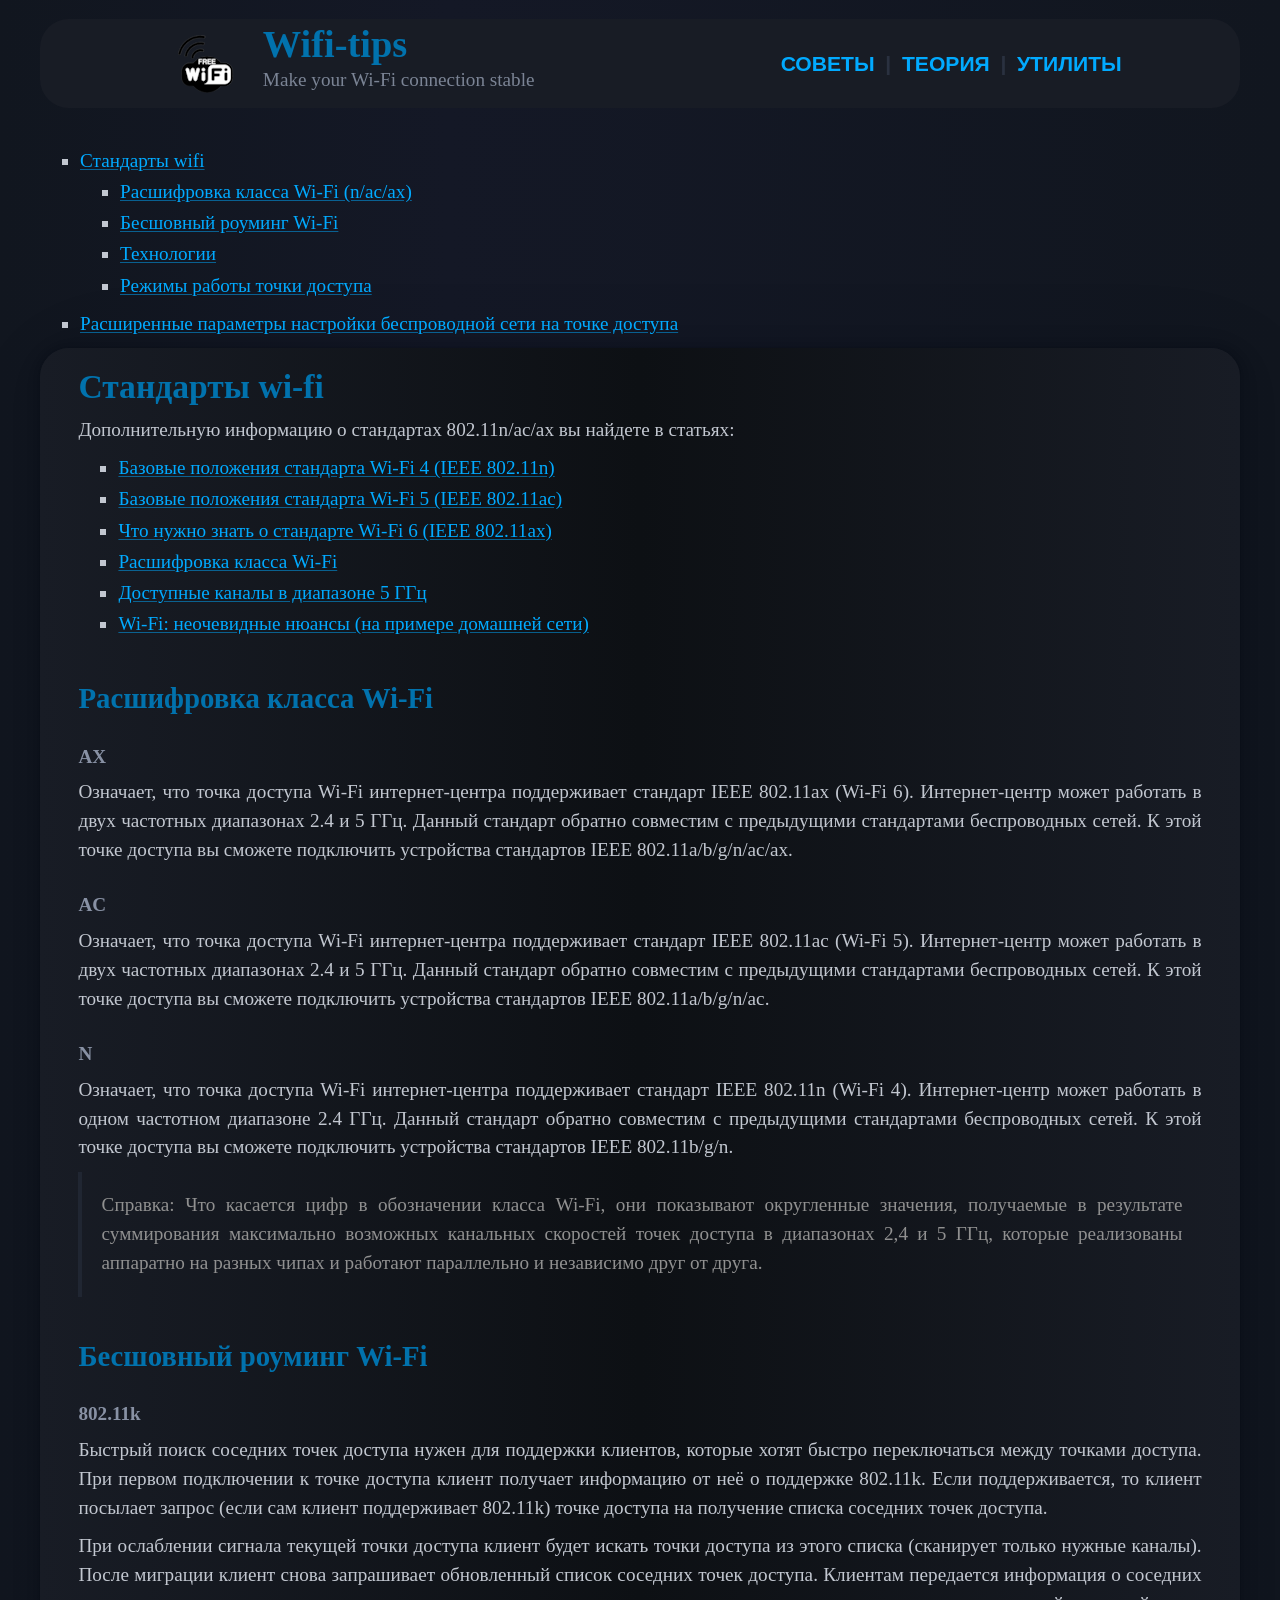
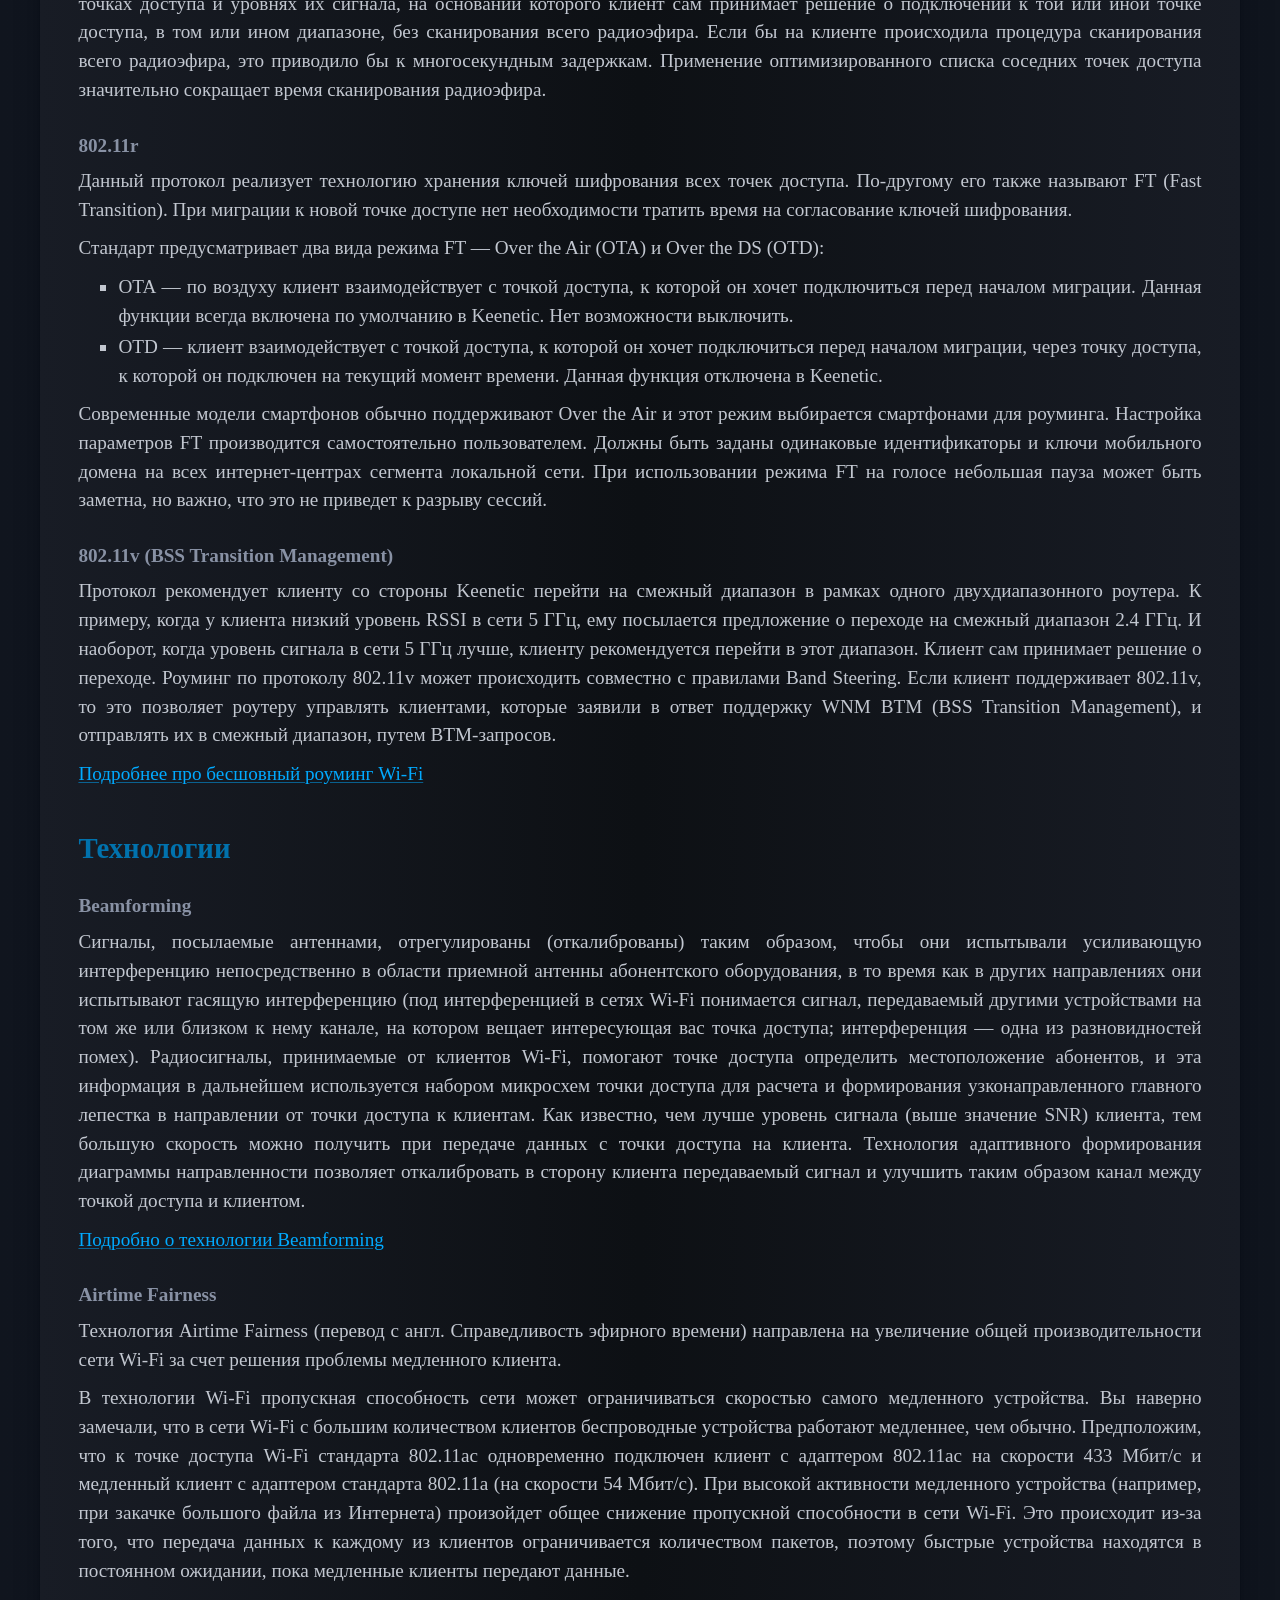
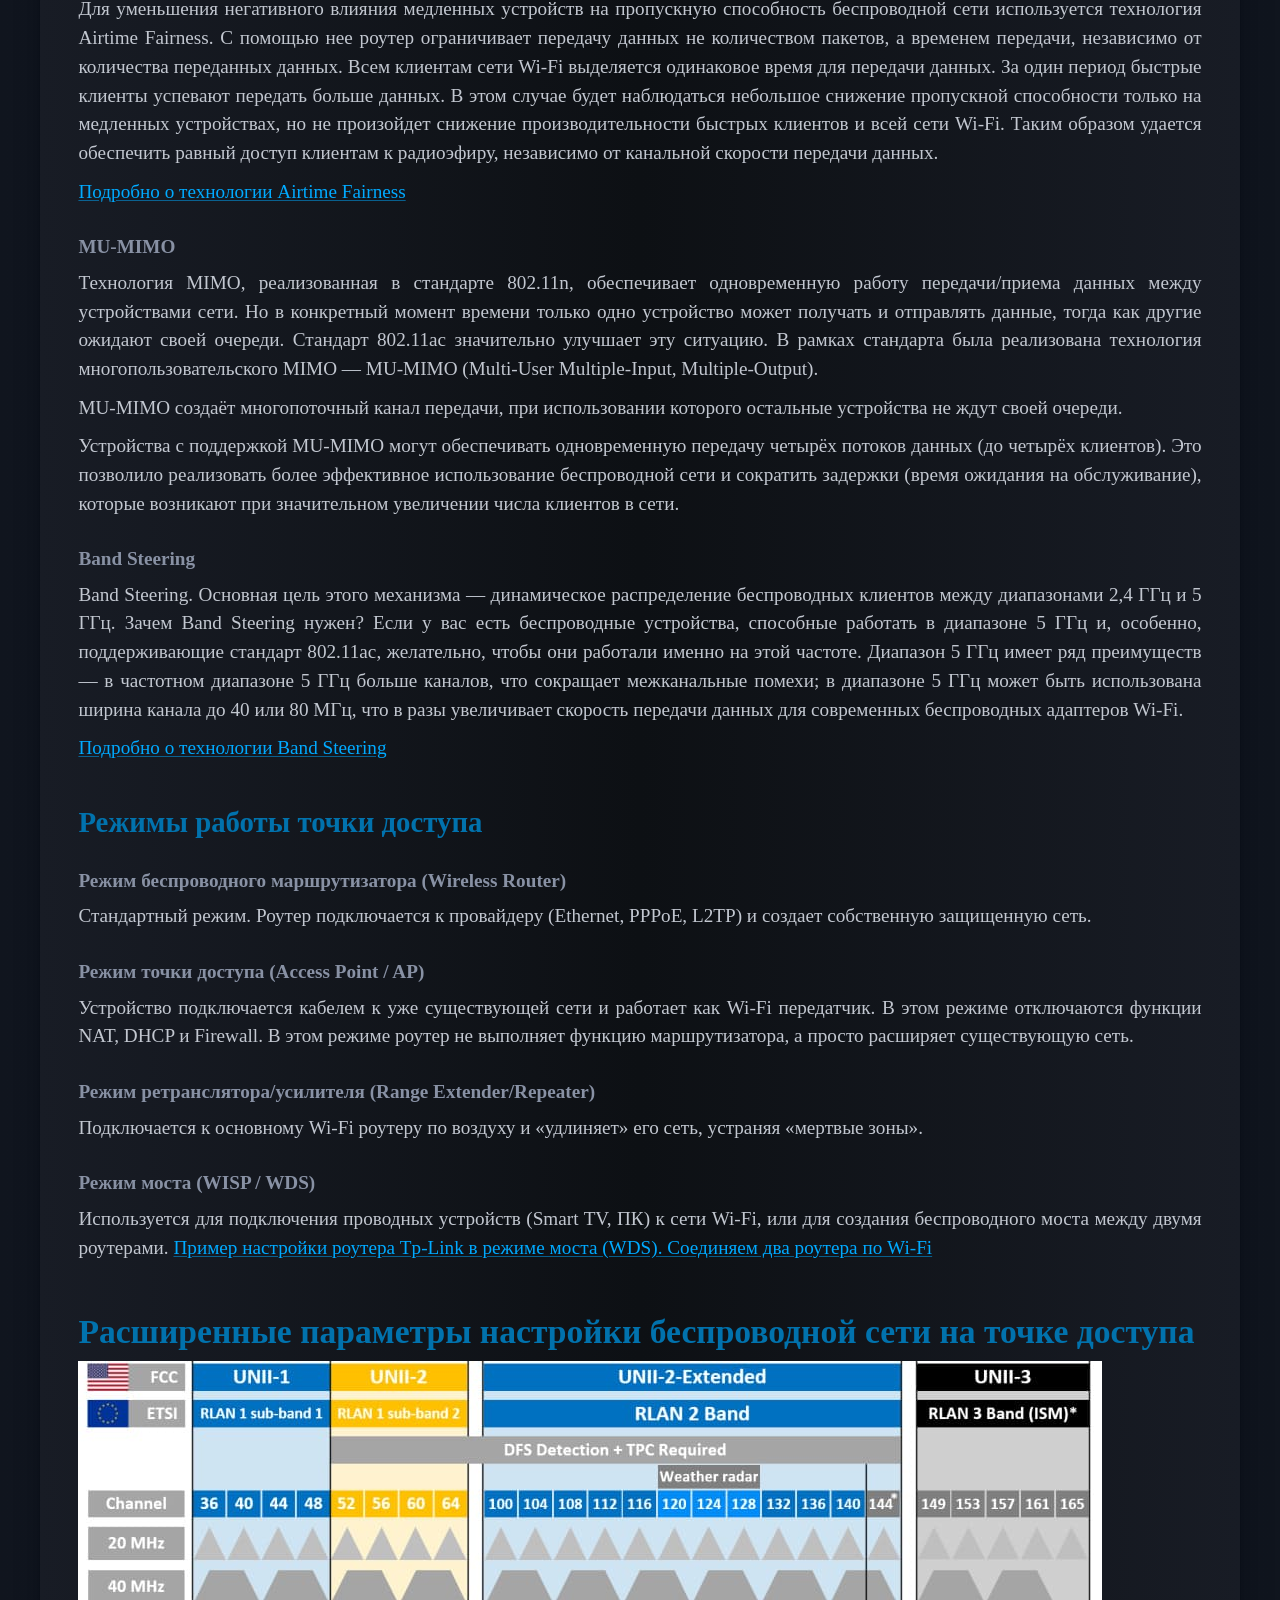
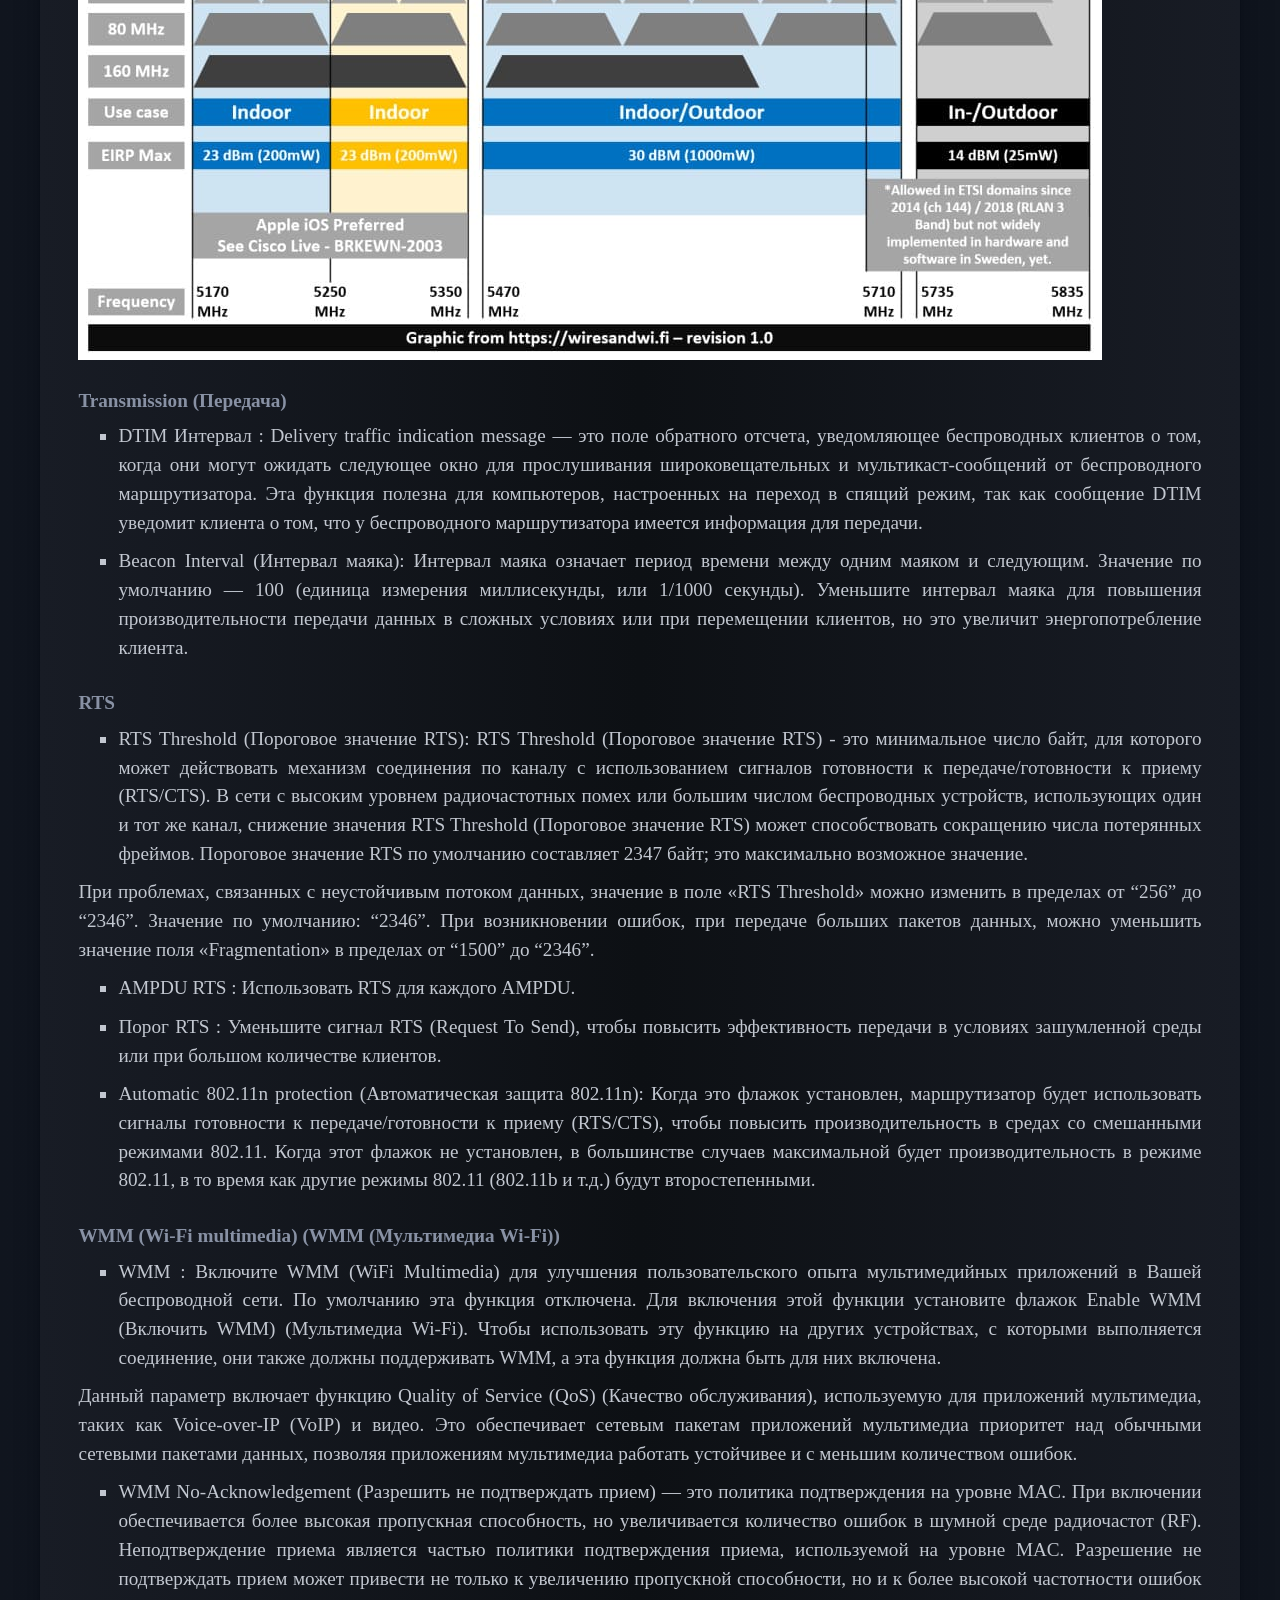
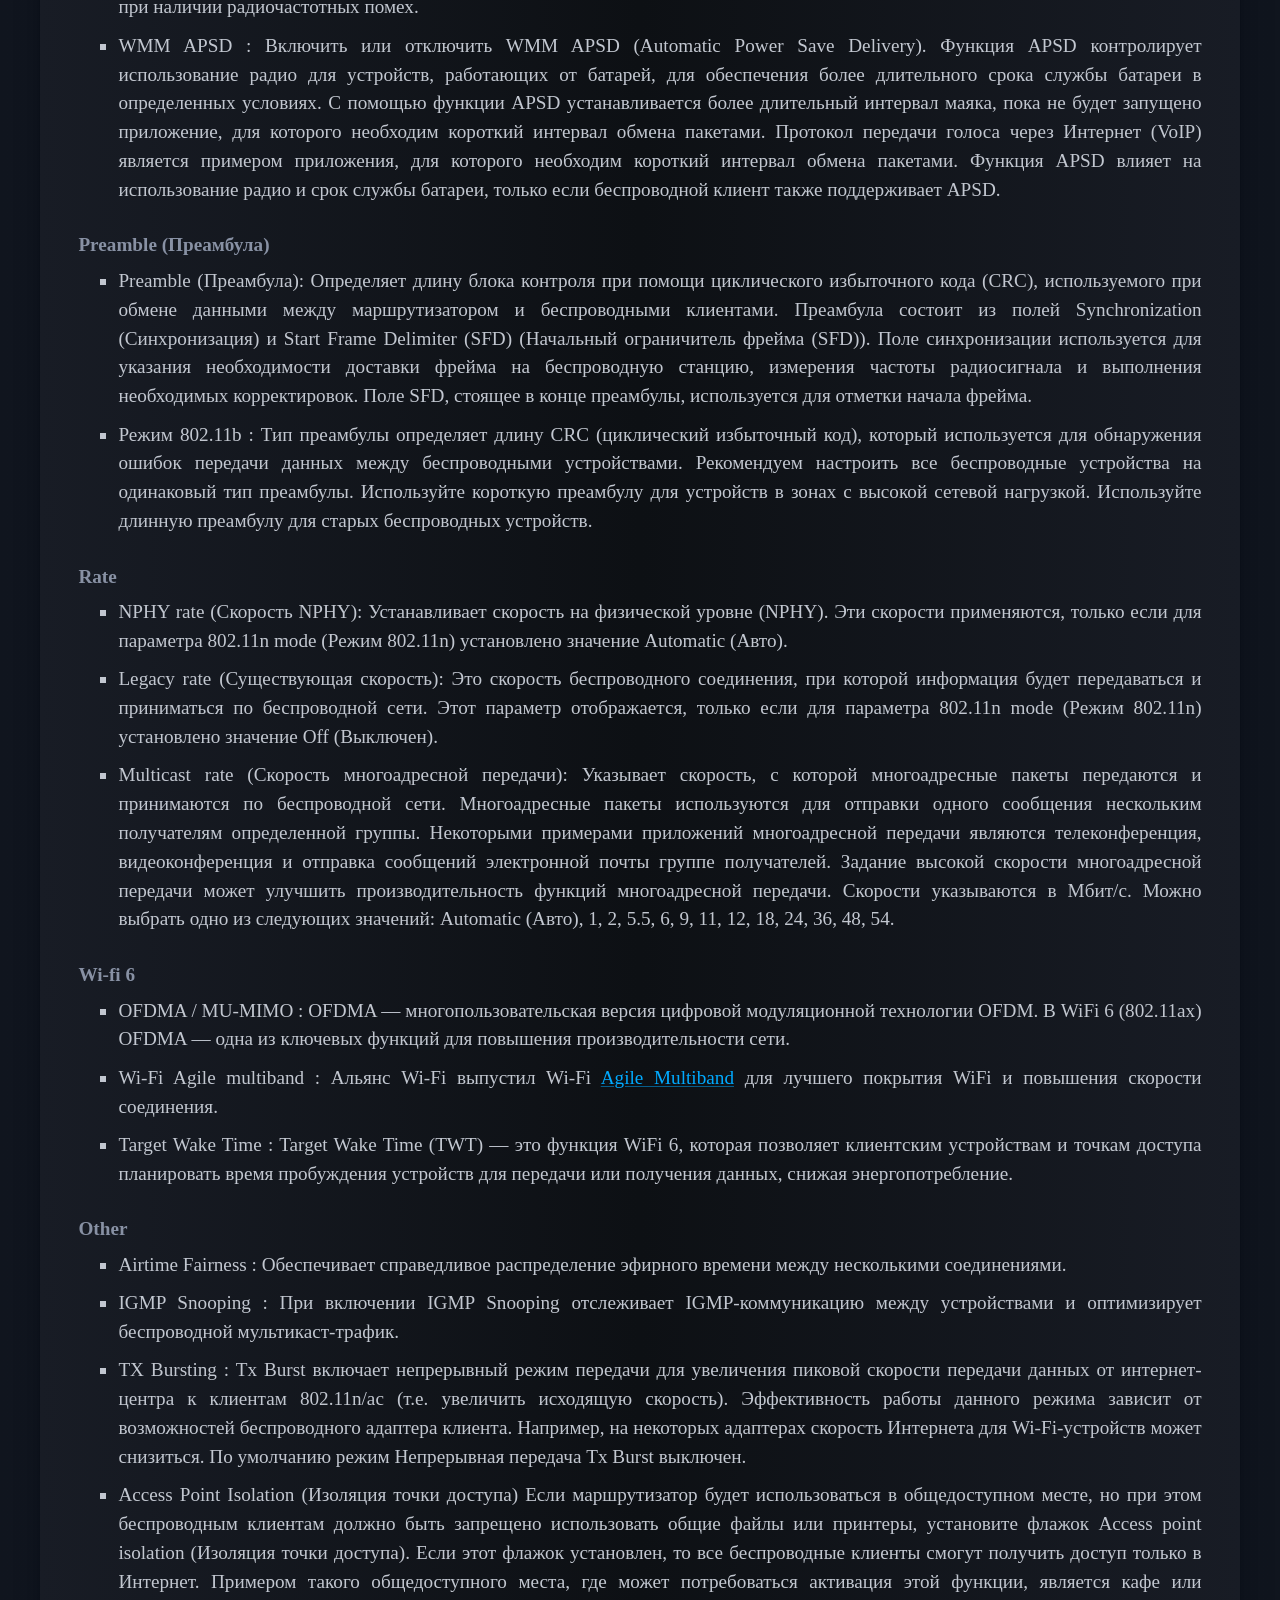
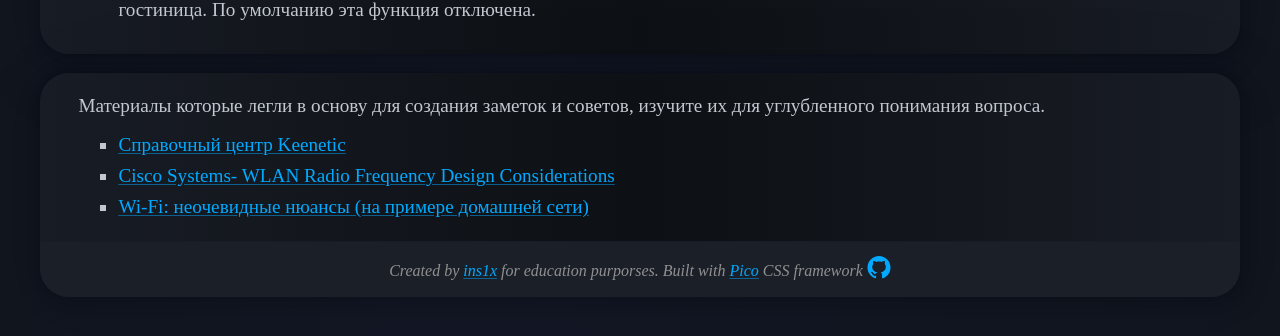
==== commit 73de7412: "Clean folders and change style to dark mode - Put examples in one archive - Unnecessary files remove" ====
--- a/resources.html
+++ b/resources.html
@@ -1,13 +1,13 @@
 <!DOCTYPE html>
-<html lang="ru-BY">
+<html lang="ru-BY" data-theme="dark">
   <head>
     <meta charset="utf-8">
     <meta name="viewport" content="width=device-width, initial-scale=1">
-    <meta name="color-scheme" content="light dark">
+    <meta name="color-scheme" content="dark">
     <title>Wi-fi tips</title>
     <meta name="description" content="Wi-Fi tips">
     <link rel="shortcut icon" href="assets/img/favicon.ico"/>
-    <link rel="stylesheet" href="assets/css/pico.min.css">
+    <link rel="stylesheet" href="assets/css/pico.css">
     <link rel="stylesheet" href="assets/css/custom.css">
   </head>
 
--- a/assets/css/custom.css
+++ b/assets/css/custom.css
@@ -3,6 +3,7 @@
  * Custom style params for Pico CSS ✨ v2.1.1 (https://picocss.com)
  * CSS variables for color schemes https://picocss.com/docs/css-variables
  */
+
  :root {
   --pico-border-radius: 1.5rem;
   --pico-typography-spacing-vertical: 0.5rem;
@@ -14,6 +15,7 @@
   --pico-font-weight: 200;
   --pico-font-size: 120%;
 }
+
 body {
   background: #11161F;
   background: linear-gradient(90deg,rgba(17, 22, 31, 1) 0%, rgba(20, 24, 38, 1) 35%, rgba(17, 22, 31, 1) 100%);
